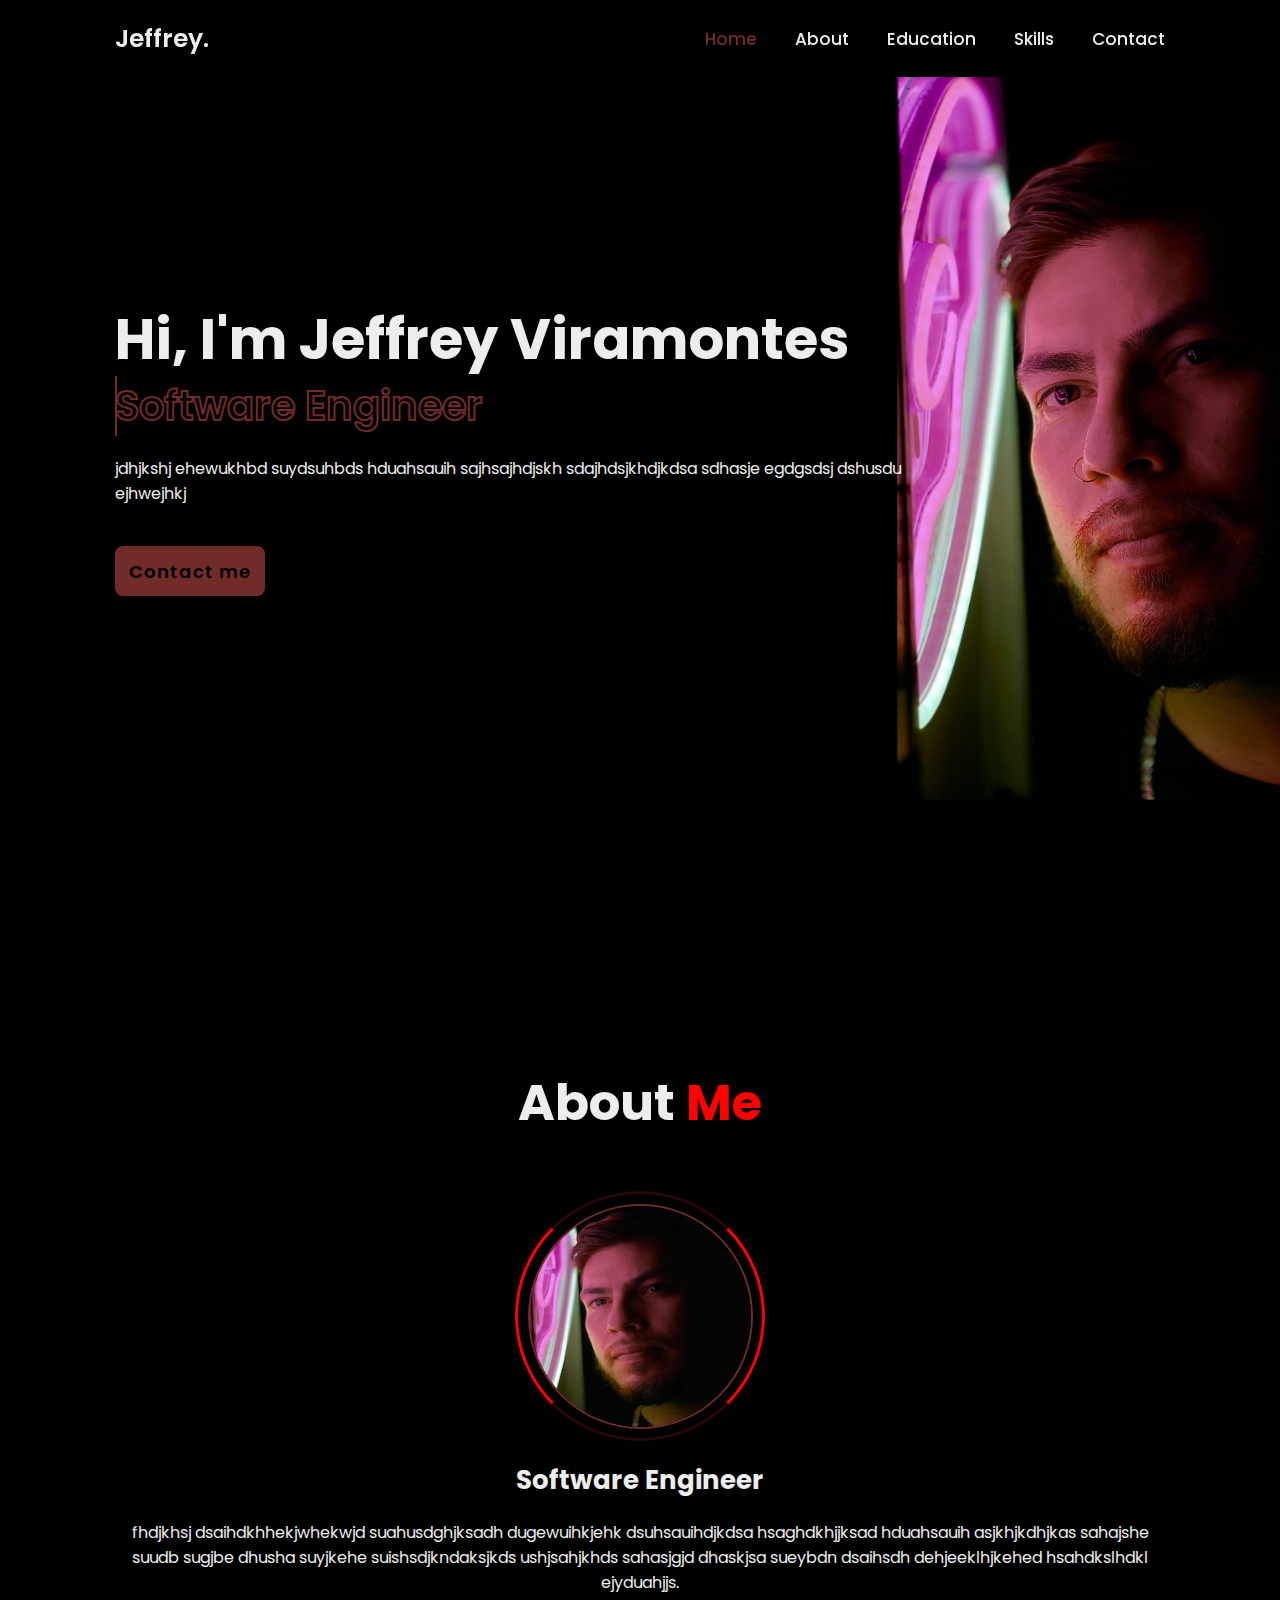
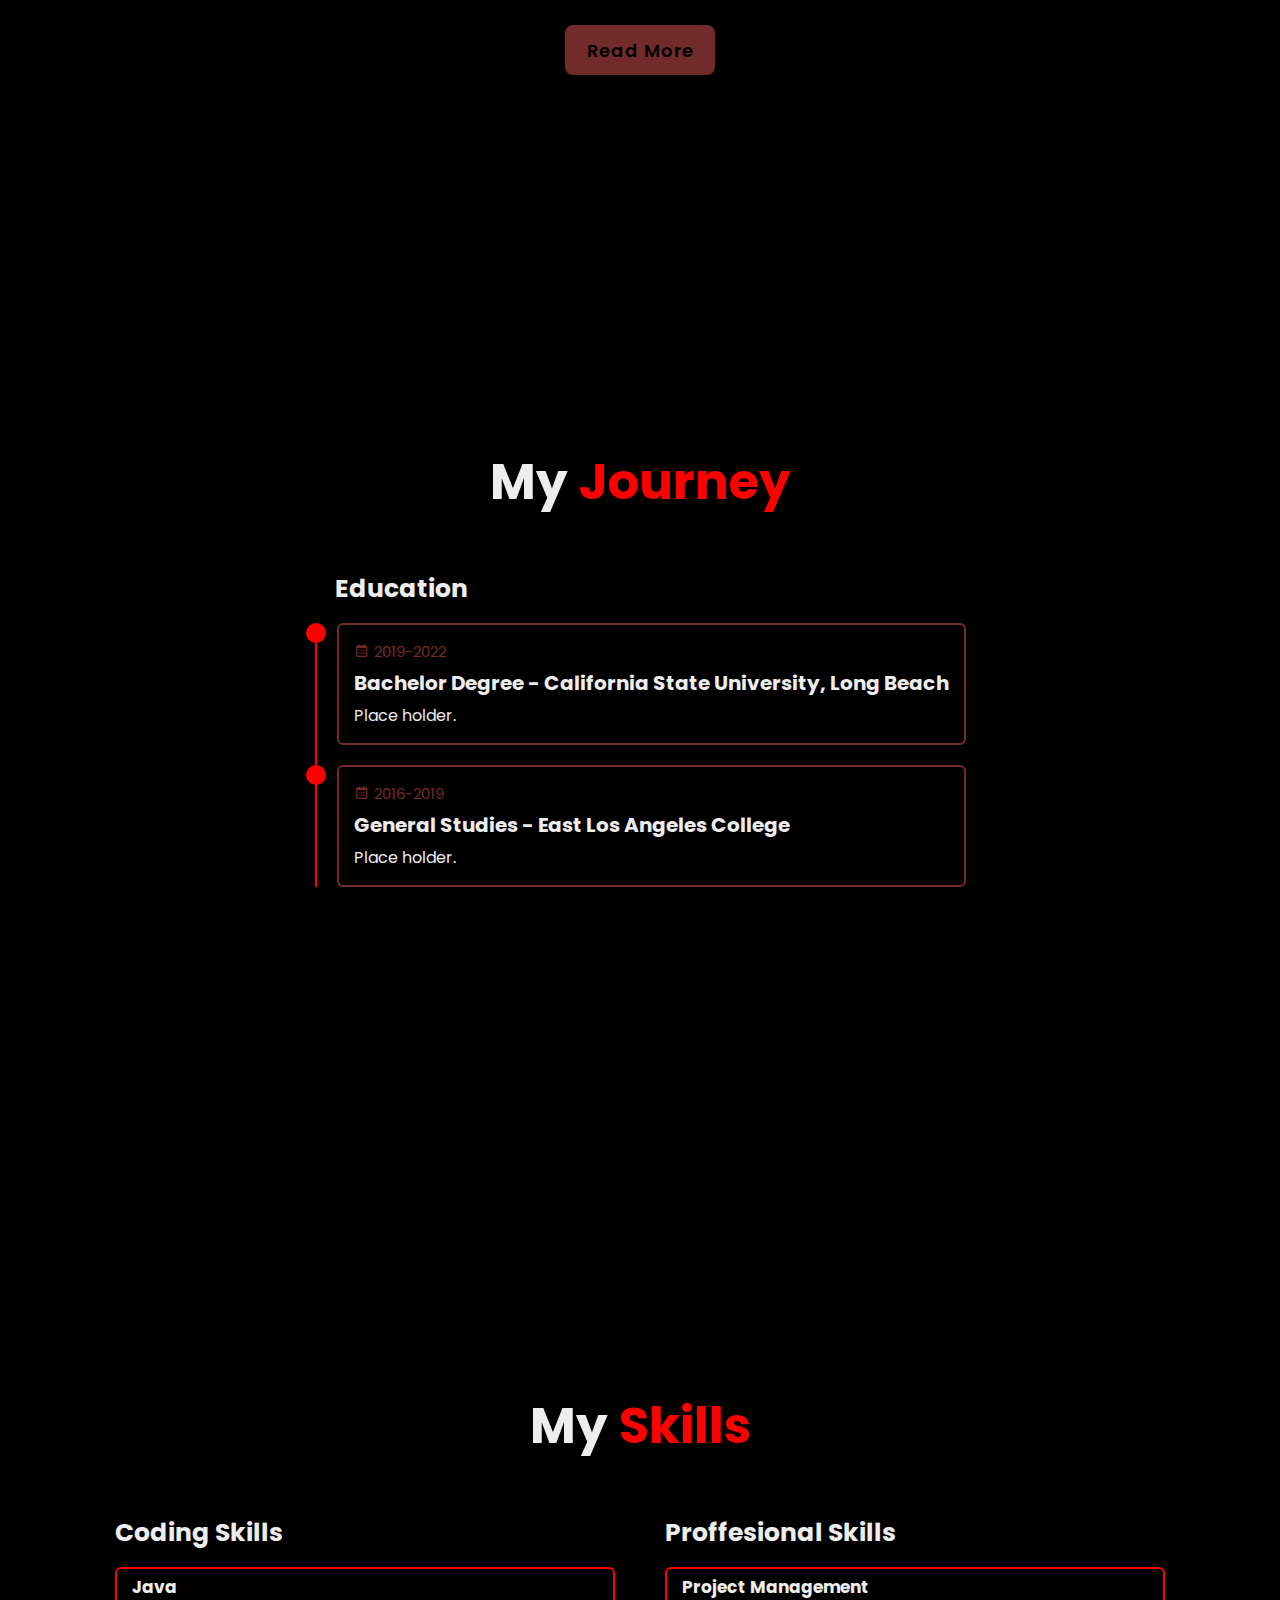
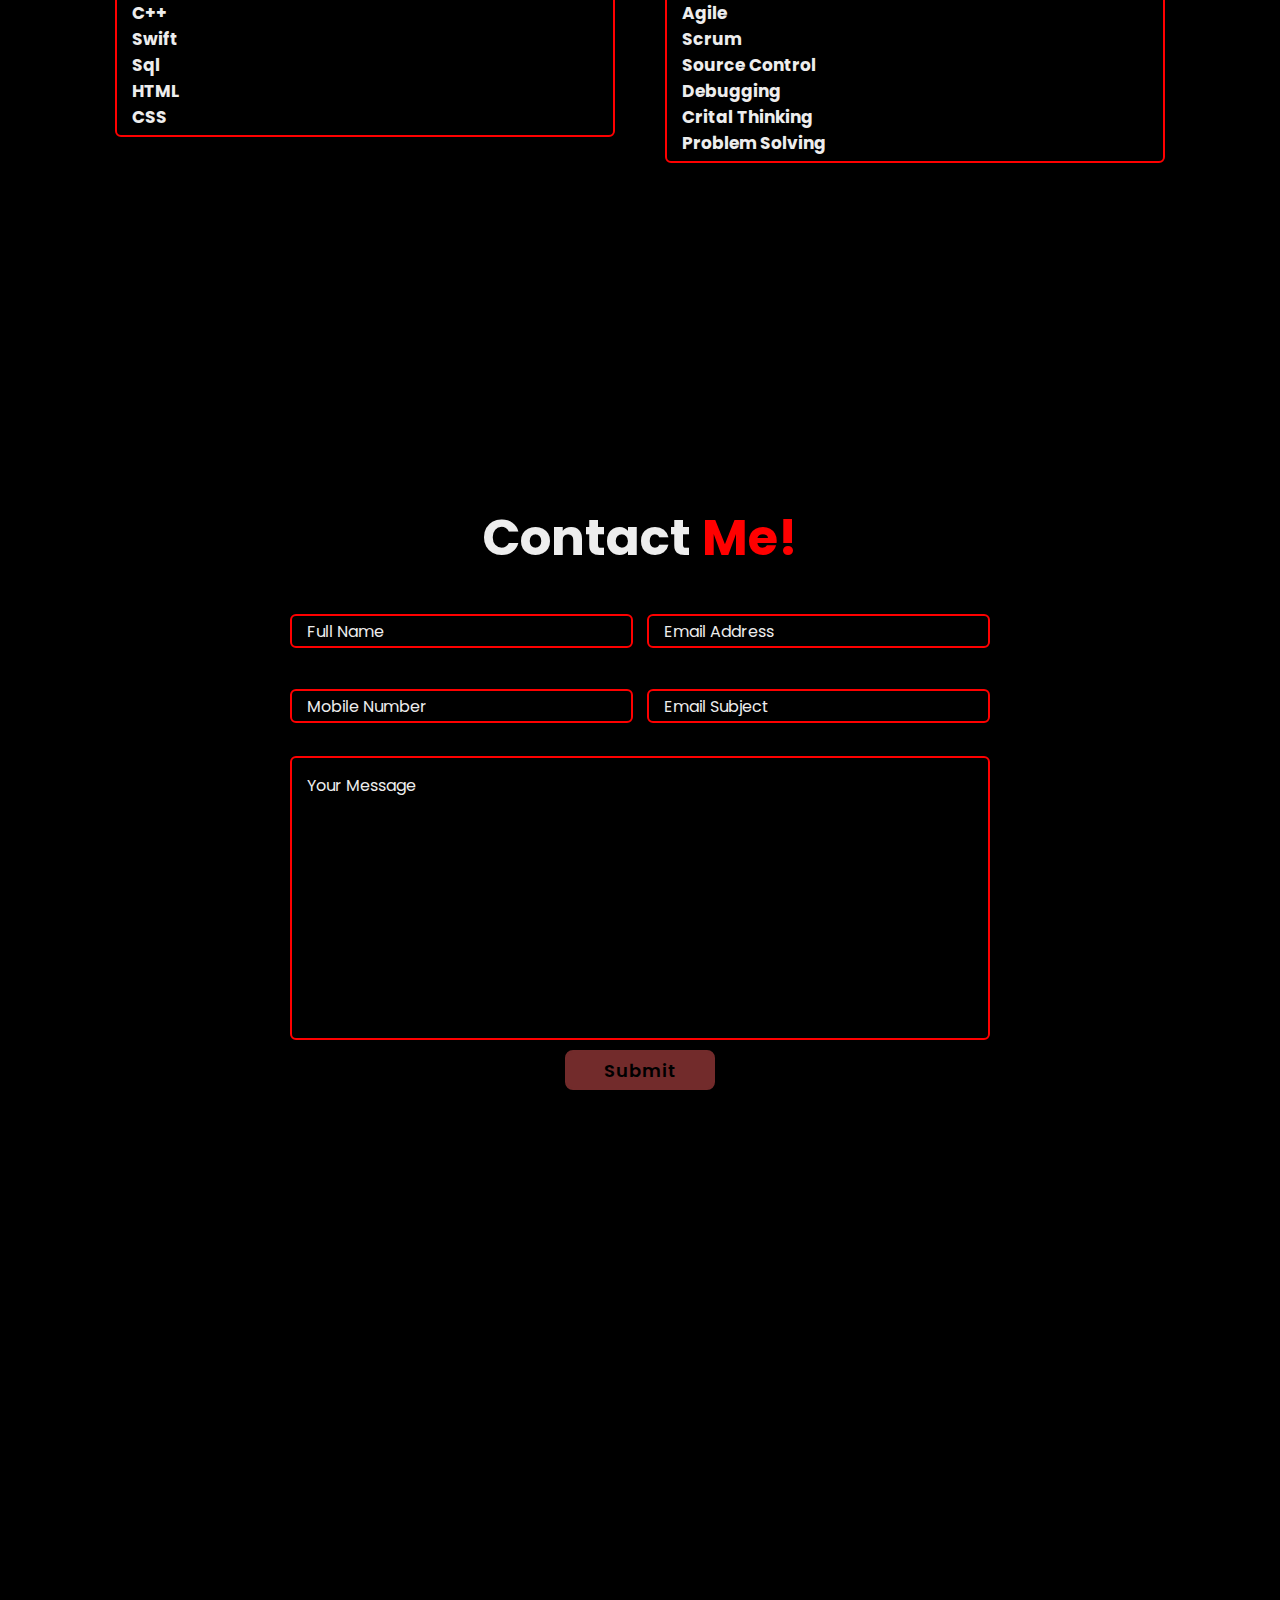
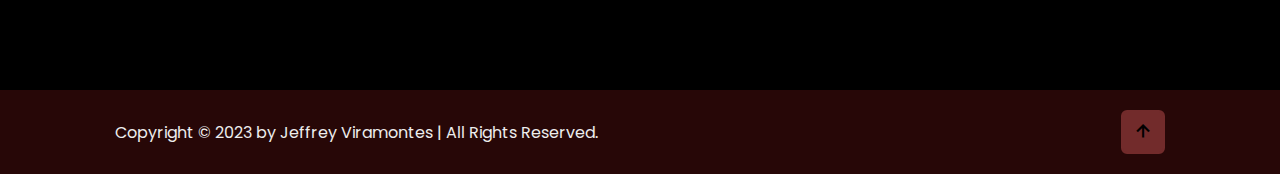
==== index.html @ 3d967297 "Update index.html" ====
<html lang=" en">
    <head>
        <meta charset="UFT-8">
        <meta http-equiv="X-UA-Comppatible" content="IE-edge">
        <meta name="viewport" content="width=device-width, initial-scale=1.0">
        <link rel="stylesheet" href="css/style.css"> 

        <link href='https://unpkg.com/boxicons@2.1.4/css/boxicons.min.css' rel='stylesheet'>

    </head>
    <body>

        <header class="header">
            <a href="#" class="logo">Jeffrey.</a>

            <div class="bx bx-menu" id="menu-icon"></div>
            <nav class="navbar">
                <a href="#home" class="active">Home</a>
                <a href="#about">About</a>
                <a href="#education">Education</a>
                <a href="#skills">Skills</a>
                <a href="#contact">Contact</a>

                <span class="active-nav"></span>
            </nav>
        </header>

        <section class="home" id="home">
            <div class="home-content">
                <h1>Hi, I'm <span>Jeffrey Viramontes</span></h1>
                <div class="text-animate">
                    <h3>Software Engineer</h3>
                </div>
                <p>
                    jdhjkshj ehewukhbd suydsuhbds hduahsauih sajhsajhdjskh sdajhdsjkhdjkdsa sdhasje egdgsdsj
                    dshusdu ejhwejhkj
                </p>
                <div class="btn-box">
                    <a href="#contact" class="btn">Contact me</a>
                </div>
            </div>
        </section>

        <section class="about" id="about">
            <h2 class="heading">About <span>Me</span></h2>
            <div class="about-img">
                <img src="images/yep.jpeg" alt="">
                <span class="circle-spin"></span>
            </div>
            <div class="about-content">
                <h3>Software Engineer</h3>
                <p>fhdjkhsj dsaihdkhhekjwhekwjd suahusdghjksadh dugewuihkjehk dsuhsauihdjkdsa hsaghdkhjjksad hduahsauih
                    asjkhjkdhjkas sahajshe suudb sugjbe dhusha suyjkehe suishsdjkndaksjkds ushjsahjkhds
                    sahasjgjd dhaskjsa sueybdn dsaihsdh dehjeeklhjkehed hsahdkslhdkl ejyduahjjs.
                </p>
                <div class="btn-box btns">
                    <a href="#" class="btn">Read More</a>
                </div>
            </div>
        </section>
        
        <section class="education" id="education">
            <h2 class="heading">My <span>Journey</span></h2>
            <div class="education-row">
                <div class="education-col">
                    <h3 class="title">Education</h3>

                    <div class="education-box">
                        <div class="education-content">
                            <div class="content">
                                <div class="year"><i class='bx bx-calendar'></i>2019-2022</div>
                                <h3>Bachelor Degree - California State University, Long Beach</h3>
                                <p>Place holder.</p>
                            </div>
                        </div>
                        
                        <div class="education-content">
                            <div class="content">
                                <div class="year"><i class='bx bx-calendar'></i>2016-2019</div>
                                <h3>General Studies - East Los Angeles College</h3>
                                <p>Place holder.</p>
                            </div>
                        </div>

                </div>

            </div>
        </section>

        <section class="skills" id="skills">
            <h2 class="heading">My <span>Skills</span></h2>

            <div class="skills-row">
                <div class="skills-col">
                    <h3 class="title"> Coding Skills</h3>

                    <div class="skills-box">
                        <div class="skills-content">
                            <h3>Java</h3>
                            <h3>C++</h3>
                            <h3>Swift</h3>
                            <h3>Sql</h3>
                            <h3>HTML</h3>
                            <h3>CSS</h3>
                        </div>
                    </div>
                </div>
                <div class="skills-col">
                    <h3 class="title"> Proffesional Skills</h3>

                    <div class="skills-box">
                        <div class="skills-content">
                            <h3>Project Management</h3>
                            <h3>Agile</h3>
                            <h3>Scrum</h3>
                            <h3>Source Control</h3>
                            <h3>Debugging</h3>
                            <h3>Crital Thinking</h3>
                            <h3>Problem Solving</h3>
                        </div>
                    </div>
                </div>
            </div>
        </section>

        <section class="contact" id="contact">
            <h2 class="heading">Contact <span>Me!</span></h2>

            <form action="https://formsubmit.co/j3ffr3yv@gmail.com" method="post">
                <input type="hidden" name="_captcha" value="false">
                <input type="hidden" name="_next" value="https://j3ffr3yv.github.io/success.html">

                <div class="input-box">
                    <div class="input-field">
                        <input type="text" name="name" placeholder="Full Name" required>
                        <span class="focus"></span>
                    </div>
                    <div class="input-field">
                        <input type="text" name="email" placeholder="Email Address" required>
                        <span class="focus"></span>
                    </div>
                </div>

                <div class="input-box">
                    <div class="input-field">
                        <input type="number" name="phone"placeholder="Mobile Number" required>
                        <span class="focus"></span>
                    </div>
                    <div class="input-field">
                        <input type="text" name="subject" placeholder="Email Subject" required>
                        <span class="focus"></span>
                    </div>
                </div>

                <div class="textarea-field">
                    <textarea name="comments" id="" cols="30" rows="10" placeholder="Your Message" required></textarea>
                    <span class="focus"></span>
                </div>

                <div class="btn-box btns">
                    <button type="submit" class="btn">Submit</button>
                </div>
            </form>
        </section>

        <footer class="footer">
            <div class="footer-text">
                <p>Copyright &copy; 2023 by Jeffrey Viramontes | All Rights Reserved.</p>
            </div>

            <div class="footer-iconTop">
                <a href="#"><i class='bx bx-up-arrow-alt'></i></a>
            </div>
        </footer>

        <script src="js/script.js"></script>
    </body>
</html>
---- css/style.css ----
@import url('https://fonts.googleapis.com/css2?family=Poppins:wght@300;400;500;600;700;800;900&display=swap');
* {
    margin: 0;
    padding: 0;
    box-sizing: border-box;
    text-decoration: none;
    border: none;
    outline: none;
    scroll-behavior: smooth;
    font-family: 'Poppins', sans-serif;
}

:root{
    --bg-color: #000000;
    --second-bg-color:  #270707;
    --text-color: #ededed;
    --main-color: #722b2b;
}

html{
    font-size: 62.5%;
    overflow-x: hidden;
}

body{
    background: var(--bg-color);
    color: var(--text-color);
}

.header{
    position: fixed;
    top: 0;
    left: 0;
    width:100%;
    padding:2rem 9%;
    background: transparent;
    display: flex;
    justify-content: space-between;
    align-items: center;
    z-index: 100;
    transition: .3S;
}

.header.sticky{
    background: var(--bg-color);
}

.logo{
    font-size: 2.5rem;
    color: var(--text-color);
    font-weight: 600;
}

.navbar a{
    font-size: 1.7rem;
    color: var(--text-color);
    font-weight: 500;
    margin-left: 3.5rem;
    transition: .3s;
}

.navbar a:hover,
.navbar a.active {
    color: var(--main-color);
}

#menu-icon{
    font-size: 3.6rem;
    color: var(--text-color);
    cursor: pointer;
    display: none;
}

section{
    min-height: 100vh;
    padding: 10rem 9% 2rem;
}

.home{
    display: flex;
    align-items: center;
    padding: 0 9%;
    background-image: url("/images/yep.png");
    background-size: cover;
    background-repeat: no-repeat;
    background-position: center;
}

.home-content{
    max-width: 80rem;
}

.home-content h1{
    font-size: 5.6rem;
    font-weight: 700;
    line-height: 1.3;
}

.home-content h1 span{
    color: var(--text-color);
}

.home-content .text-animate{
    position: relative;
    width: 37rem;
}

.home-content .text-animate h3{
    font-size: 4rem;
    font-weight: 600;
    color: transparent;
    -webkit-text-stroke: 2px var(--main-color);
    background-image: linear-gradient(var(--main-color),var(--main-color));
    background-repeat: no-repeat;
    -webkit-background-clip: text;
    background-position: -37rem 0;
    animation: homeBgText 6s linear infinite;
    animation-delay: 2s;
}

.home-content .text-animate h3::before{
    content: '';
    position: absolute;
    top: 0;
    left: 0;
    width: 0;
    height: 100%;
    border-right: 2px solid var(--main-color);
    z-index: 1;
    animation: homeCursorText 6s linear infinite;
    animation-delay: 2s;
}
.home-content p{
    font-size: 1.6rem;
    margin: 2rem 0 4rem;
}

.btn-box{
    position: relative;
    display: flex;
    justify-content: space-between;
    width: 34.5rem;
    height: 5rem;
}

.btn-box .btn{
    position: relative;
    display: inline-flex;
    justify-content: center;
    align-items: center;
    width: 15rem;
    height: 100%;
    background: var(--main-color);
    border: .2rem solid var(--main-color);
    border-radius: .8rem;
    font-size: 1.8rem;
    font-weight: 600;
    letter-spacing: .1rem;
    color: var(--bg-color);
    z-index: 1;
    overflow: hidden;
    transition: .5s;
}

.btn-box .btn:hover{
    color: var(--main-color);
}

.btn-box .btn:nth-child(2){
    background: transparent;
    color: var(--main-color);

}

.btn-box .btn:nth-child(2):hover{
    color: var(--bg-color);
}

.btn-box .btn:nth-child(2)::before{
    background: var(--main-color);
}

.btn-box .btn::before{
    content: '';
    position: absolute;
    top: 0;
    left: 0;
    width: 0;
    height: 100%;
    background-color: var(--bg-color);
    z-index: -1;
    transition: .5s;
}

.btn-box .btn:hover::before{
    width: 100%;
}

.about{
    display: flex;
    justify-content: center;
    align-items: center;
    flex-direction: column;
    gap: 2rem;
    background: var(--bg-color);
    padding-bottom: 6rem;
}

.heading{
    font-size: 5rem;
    margin-bottom: 3rem;
    text-align: center;
}

span{
    color: red;
}

.about-img{
    position: relative;
    width: 25rem;
    height: 25rem;
    border-radius: 50%;
    display: flex;
    justify-content: center;
    align-items: center;
}

.about-img img{
    width: 90%;
    height: 90%;
    border-radius: 100%;
    border: .2rem solid var(--main-color);
}

.about-img .circle-spin{
    position: absolute;
    top: 50%;
    transform: translate(0%,-50%) rotate(0);
    width: 100%;
    height: 100%;
    border-radius: 100%;
    border-top: .3rem solid var(--second-bg-color);
    border-bottom: .3rem solid var(--second-bg-color);
    border-left: .3rem solid red;
    border-right: .3rem solid red;
}

.about-content{
    text-align: center;
}

.about-content h3{
    font-size: 2.6rem;
}

.about-content p{
    font-size: 1.6rem;
    margin: 2rem 0 3rem;
}

.btn-box.btns
{
    display: inline-block;
    width: 15rem;
}

.btn-box.btns a::before{
    background-color: var(--second-bg-color);
}

.education{
    display: flex;
    justify-content: center;
    align-items: center;
    flex-direction: column;
    gap: 2rem;
    padding-bottom: 5rem;
}

.education .education-row{
    display: flex;
    flex-wrap: wrap;
    gap: 5rem;
}

.education-row .education-col{
    flex: 1 1 40rem;
}

.education-col .title{
    font-size: 2.5rem;
    margin: 0 0 1.5rem 2rem;
}

.education-col .education-box{
    border-left: .2rem solid red;
}

.education-box .education-content{
    position: relative;
    padding-left: 2rem;
}

.education-box .education-content::before{
    content: '';
    position: absolute;
    top: 0;
    left: -1.1rem;
    width: 2rem;
    height: 2rem;
    background: red;
    border-radius: 500%;
}

.education-content .content{
    position: relative;
    padding: 1.5rem;
    border: .2rem solid var(--main-color);
    border-radius: .6rem;
    margin-bottom: 2rem;
    overflow: hidden;
}

.education-box .content::before{
    content: '';
    position: absolute;
    top: 0;
    left: 0rem;
    width: 0%;
    height: 100%;
    background: var(--second-bg-color);
    z-index: -1;
    transition: .5s;
}

.education-box .content:hover::before{
    width: 100%;
}

.education-content .content .year{
    font-size: 1.5rem;
    color:var(--main-color);
    padding-bottom: .5rem;
}

.education-content .content .year i{
    padding-right: .5rem;
}

.education-content .content h3{
    font-size: 2rem;
}

.education-content .content p{
    font-size: 1.6rem;
    padding-top: .5rem;
}

.skills{
    display: flex;
    justify-content: center;
    flex-direction: column;
    gap: 2rem;
    padding-bottom: 5rem;
    background: var(--bg-color);
}

.skills .skills-row{
    display: flex;
    flex-wrap: wrap;
    gap: 5rem;
}

.skills-row .skills-col{
    flex: 1 1 40rem;
}

.skills-col .title{
    font-size: 2.5rem;
    margin:  0 0 1.5rem;
}

.skills-box .skills-content{
    position: relative;
    border: .2rem solid red;
    border-radius: .6rem;
    padding: .5rem 1.5rem;
}

.skills-content h3{
    font-size: 1.7rem;
    display: flex;
}

.contact{
    min-height: auto;
    padding-bottom: 60rem;
}

.contact form{
    max-width: 70rem;
    margin: 0 auto;
    text-align: center;
}

.contact form .input-box{
    position: relative;
    display: flex;
    justify-content: space-between;
    flex-wrap: wrap;
}

.contact form .input-box .input-field{
    position: relative;
    width: 49%;
    margin: .8rem 0;
}

.contact form .input-box .input-field input,
.contact form .textarea-field textarea{
    width: 100%;
    height: 50%;
    padding: 1.5rem;
    font-size: 1.6rem;
    color: var(--text-color);
    background: transparent;
    border-radius: .6rem;
    border: .2rem solid red;
}

.contact form .input-box .input-field input::placeholder,
.contact form .textarea-field textarea::placeholder{
    color: var(--text-color);
}

.contact form .textarea-field{
    position: relative;
    margin: 8.rem 0 2.7rem;
    display: flex;
}

.contact form .textarea-field textarea{
    resize: none;
}

.contact form .btn-box.btns{
    padding-top: 1rem;
}

.contact form .btn-box.btns .btn{
    cursor: pointer;
}

.footer {
    display: flex;
    justify-content: space-between;
    align-items: center;
    flex-wrap: wrap;
    padding: 2rem 9%;
    background: var(--second-bg-color);
}

.footer-text p{
    font-size: 1.6rem;
}

.footer-iconTop a{
    position: relative;
    display: inline-flex;
    justify-content: center;
    align-items: center;
    padding: .8rem;
    background: var(--main-color);
    border: .2rem solid var(--main-color);
    border-radius: .6rem;
    z-index: 1;
    overflow: hidden;
}

.footer-iconTop a::before{
    content: '';
    position: absolute;
    top: 0;
    left: 0;
    width: 0;
    height: 100%;
    background: var(--second-bg-color);
    z-index: -1;
    transition: .5s;
}

.footer-iconTop a:hover::before{
    width: 100%;
}

.footer-iconTop a i{
    font-size: 2.4rem;
    color: var(--bg-color);
    transition: .5s;
}

.footer-iconTop a:hover i{
    color: var(--main-color);
}

@media (max-width: 1200px) {
    html{
        font-size: 55%;
    }
}

@media (max-width: 991px) {
    .header {
        padding: 2rem 4%;
    }

    section {
        padding: 10 rem 4% 2rem;
    }

    .home {
        padding: 0 4%;
    }

    .footer {
        padding: 2rem 4%
    }
}

@media (max-width: 768px) {
    .header {
        background: var(--bg-color);
    }

    #menu-icon {
        display: block;
    }

    .navbar{
        position: absolute;
        top: 100%;
        left: -100%;
        width: 100%;
        padding: 1rem 4%;
        background: var(--main-color);
        z-index: 1;
        box-shadow: 0 .5rem 1rem rgba(0,0,0,.2);
        transition: .25s ease;
        transition-delay: .25s;
    }

    .navbar.active{
        left: 0;
        transition-delay: 0s;
    }

    .navbar .active-nav{
        position: absolute;
        top: 0;
        left: -100%;
        width: 100%;
        height: 100%;
        background-color: var(--bg-color);
        border-top: .1rem solid rgba(0,0,0,.2);
        z-index: -1;
        transition: .25s ease;
        transition-delay: 0s;
    }

    .navbar.active .active-nav{
        left: 0;
        transition-delay: .25s;
    }

    .navbar a{
        display: block;
        font-size: 2rem;
        margin: 3rem 0;
        transform: translateX(-20rem);
        transition: .25s ease;
        transition-delay: 0s;
    }

    .navbar.active a {
        transform: translateX(0);
        transition-delay: .25s;
    }
}

@keyframes homeBgText{
    0%,10%,100%{
        background-position: -37rem 0;
    }

    65%,85%{
        background-position: 0 0;
    }
}

@keyframes homeCursorText{
    0%,10%,100%{
        width: 0;
    }

    65%,78%,85%{
        width: 100%;
        opacity: 1;
    }

    75%,81%{
        opacity: 0;
    }
}
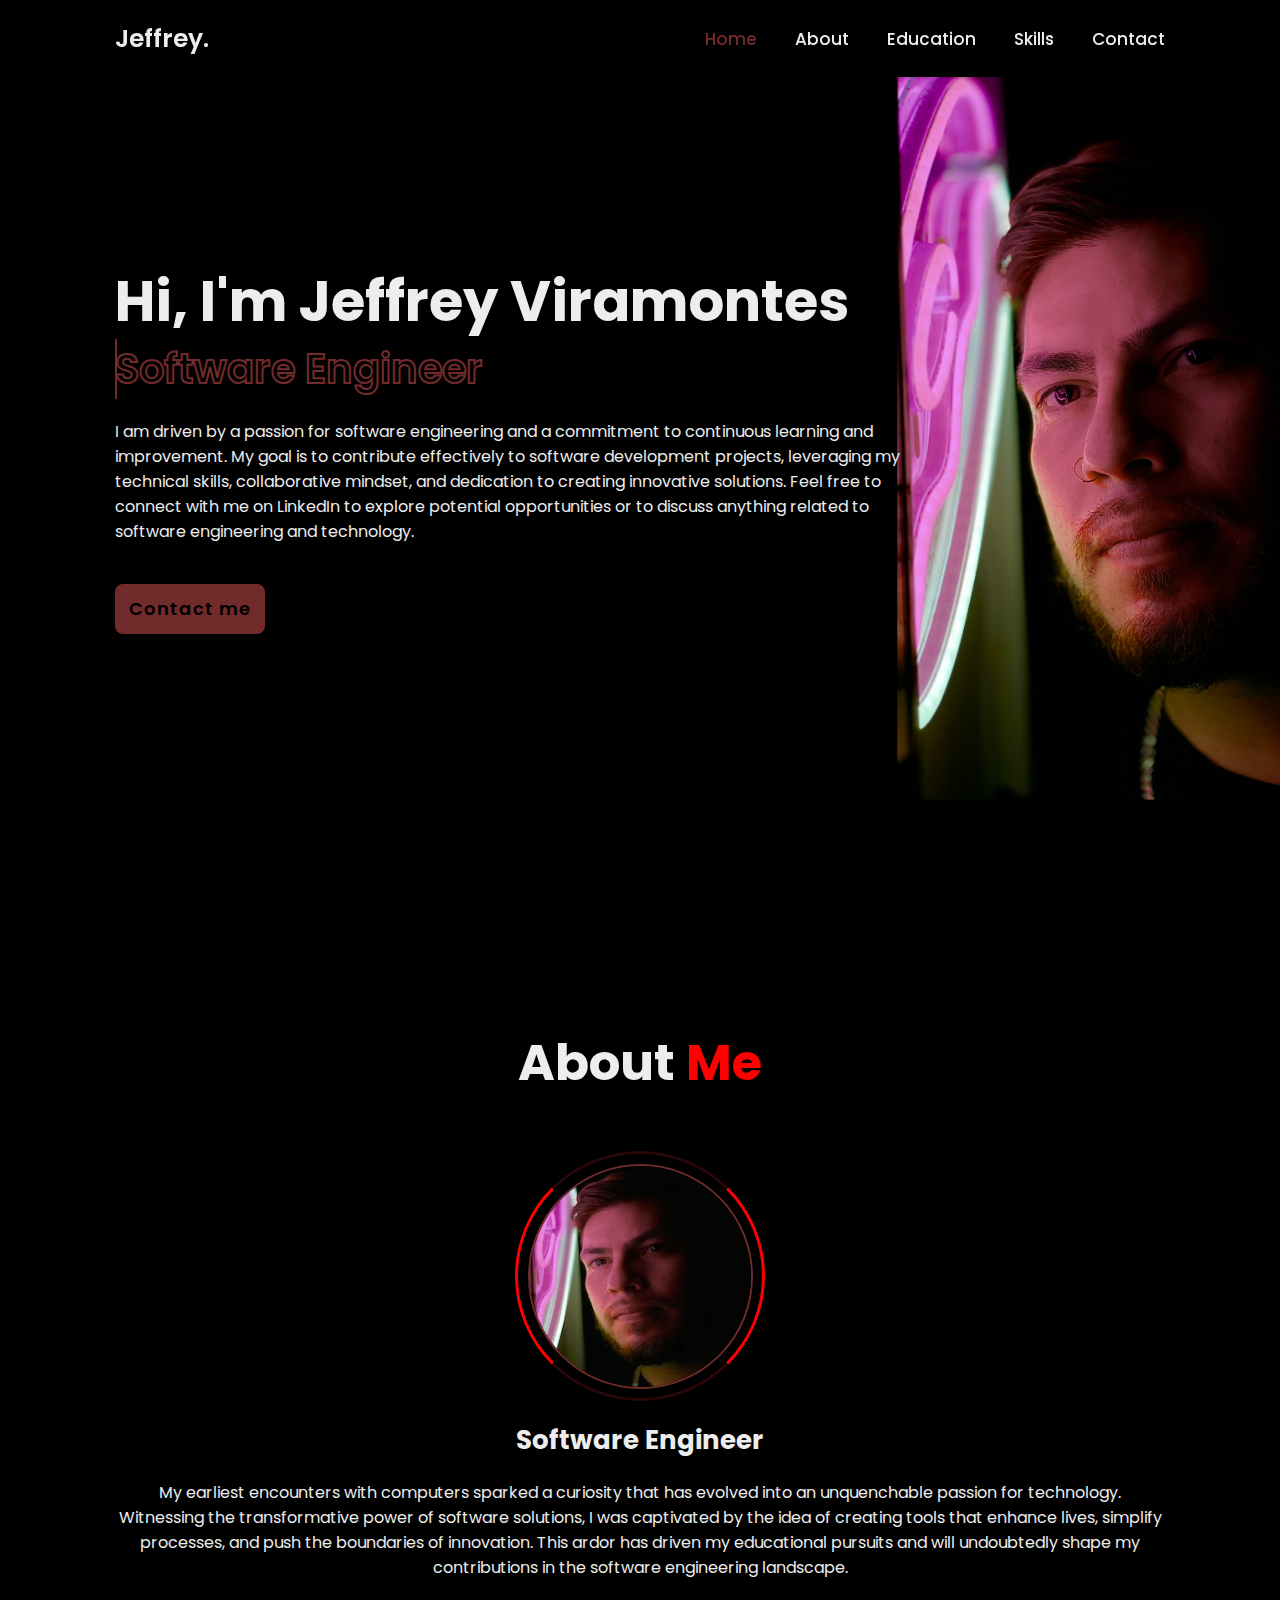
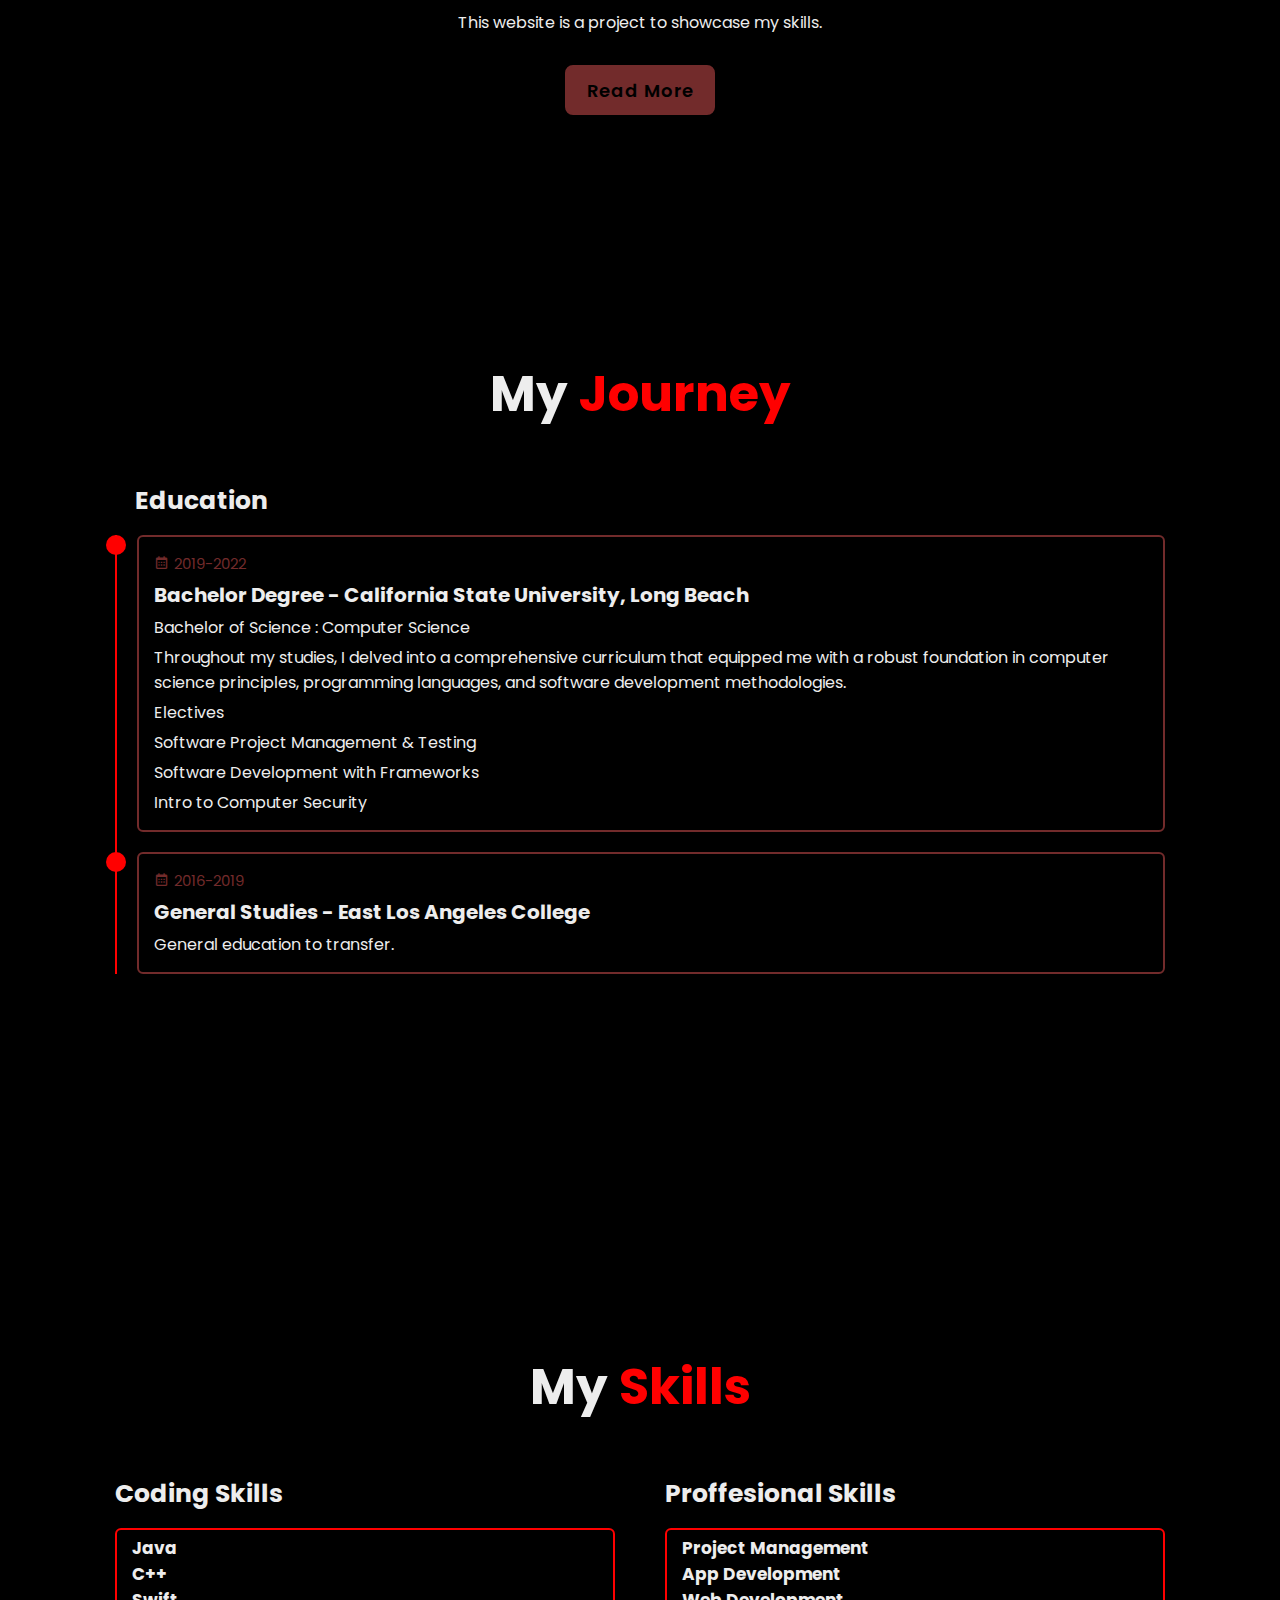
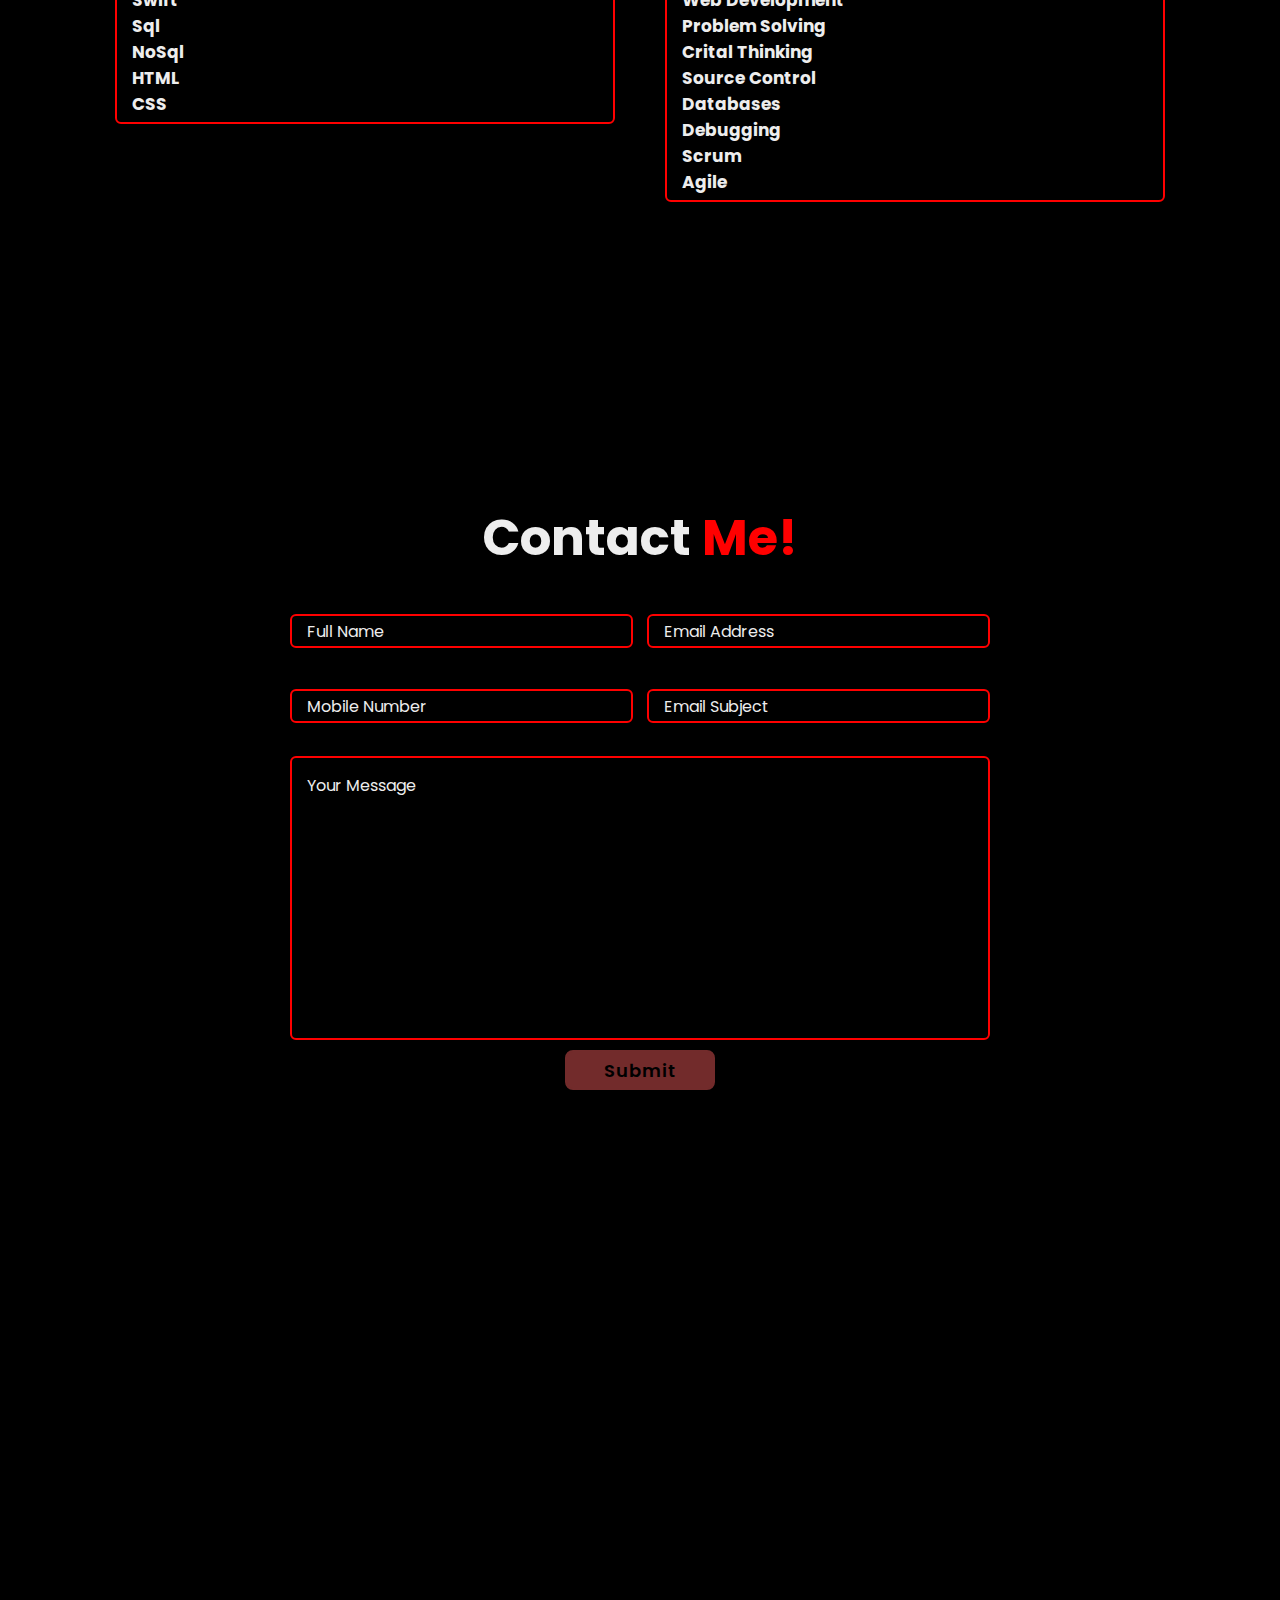
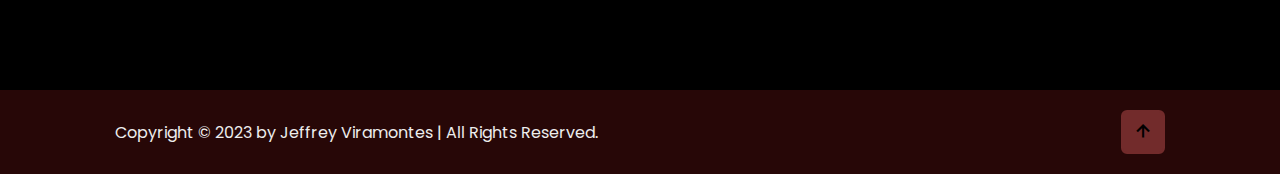
==== commit 3f85cde6: "Update index.html" ====
--- a/index.html
+++ b/index.html
@@ -32,8 +32,11 @@
                     <h3>Software Engineer</h3>
                 </div>
                 <p>
-                    jdhjkshj ehewukhbd suydsuhbds hduahsauih sajhsajhdjskh sdajhdsjkhdjkdsa sdhasje egdgsdsj
-                    dshusdu ejhwejhkj
+                    I am driven by a passion for software engineering and a commitment to continuous learning 
+                    and improvement. My goal is to contribute effectively to software development projects, 
+                    leveraging my technical skills, collaborative mindset, and dedication to creating innovative 
+                    solutions. Feel free to connect with me on LinkedIn to explore potential opportunities or to 
+                    discuss anything related to software engineering and technology.
                 </p>
                 <div class="btn-box">
                     <a href="#contact" class="btn">Contact me</a>
@@ -49,10 +52,13 @@
             </div>
             <div class="about-content">
                 <h3>Software Engineer</h3>
-                <p>fhdjkhsj dsaihdkhhekjwhekwjd suahusdghjksadh dugewuihkjehk dsuhsauihdjkdsa hsaghdkhjjksad hduahsauih
-                    asjkhjkdhjkas sahajshe suudb sugjbe dhusha suyjkehe suishsdjkndaksjkds ushjsahjkhds
-                    sahasjgjd dhaskjsa sueybdn dsaihsdh dehjeeklhjkehed hsahdkslhdkl ejyduahjjs.
+                <p> My earliest encounters with computers sparked a curiosity that has evolved into an unquenchable
+                    passion for technology. Witnessing the transformative power of software solutions, I was captivated
+                    by the idea of creating tools that enhance lives, simplify processes, and push the boundaries of innovation. 
+                    This ardor has driven my educational pursuits and will undoubtedly shape my contributions in the software 
+                    engineering landscape.
                 </p>
+                <p>This website is a project to showcase my skills.</p>
                 <div class="btn-box btns">
                     <a href="#" class="btn">Read More</a>
                 </div>
@@ -70,7 +76,14 @@
                             <div class="content">
                                 <div class="year"><i class='bx bx-calendar'></i>2019-2022</div>
                                 <h3>Bachelor Degree - California State University, Long Beach</h3>
-                                <p>Place holder.</p>
+                                <p class="dTitle">Bachelor of Science : Computer Science</p>
+                                <p>Throughout my studies, I delved into a comprehensive curriculum
+                                that equipped me with a robust foundation in computer science principles,
+                                 programming languages, and software development methodologies. </p>
+                                <p class="pTitle">Electives</p>
+                                <p>Software Project Management & Testing</p>
+                                <p>Software Development with Frameworks</p>
+                                <p>Intro to Computer Security</p>
                             </div>
                         </div>
                         
@@ -78,12 +91,10 @@
                             <div class="content">
                                 <div class="year"><i class='bx bx-calendar'></i>2016-2019</div>
                                 <h3>General Studies - East Los Angeles College</h3>
-                                <p>Place holder.</p>
+                                <p>General education to transfer.</p>
                             </div>
                         </div>
-
                 </div>
-
             </div>
         </section>
 
@@ -100,6 +111,7 @@
                             <h3>C++</h3>
                             <h3>Swift</h3>
                             <h3>Sql</h3>
+                            <h3>NoSql</h3>
                             <h3>HTML</h3>
                             <h3>CSS</h3>
                         </div>
@@ -111,12 +123,15 @@
                     <div class="skills-box">
                         <div class="skills-content">
                             <h3>Project Management</h3>
+                            <h3>App Development</h3>
+                            <h3>Web Development</h3>
+                            <h3>Problem Solving</h3>
+                            <h3>Crital Thinking</h3>
+                            <h3>Source Control</h3>
+                            <h3>Databases</h3>
+                            <h3>Debugging</h3>
+                            <h3>Scrum</h3>
                             <h3>Agile</h3>
-                            <h3>Scrum</h3>
-                            <h3>Source Control</h3>
-                            <h3>Debugging</h3>
-                            <h3>Crital Thinking</h3>
-                            <h3>Problem Solving</h3>
                         </div>
                     </div>
                 </div>
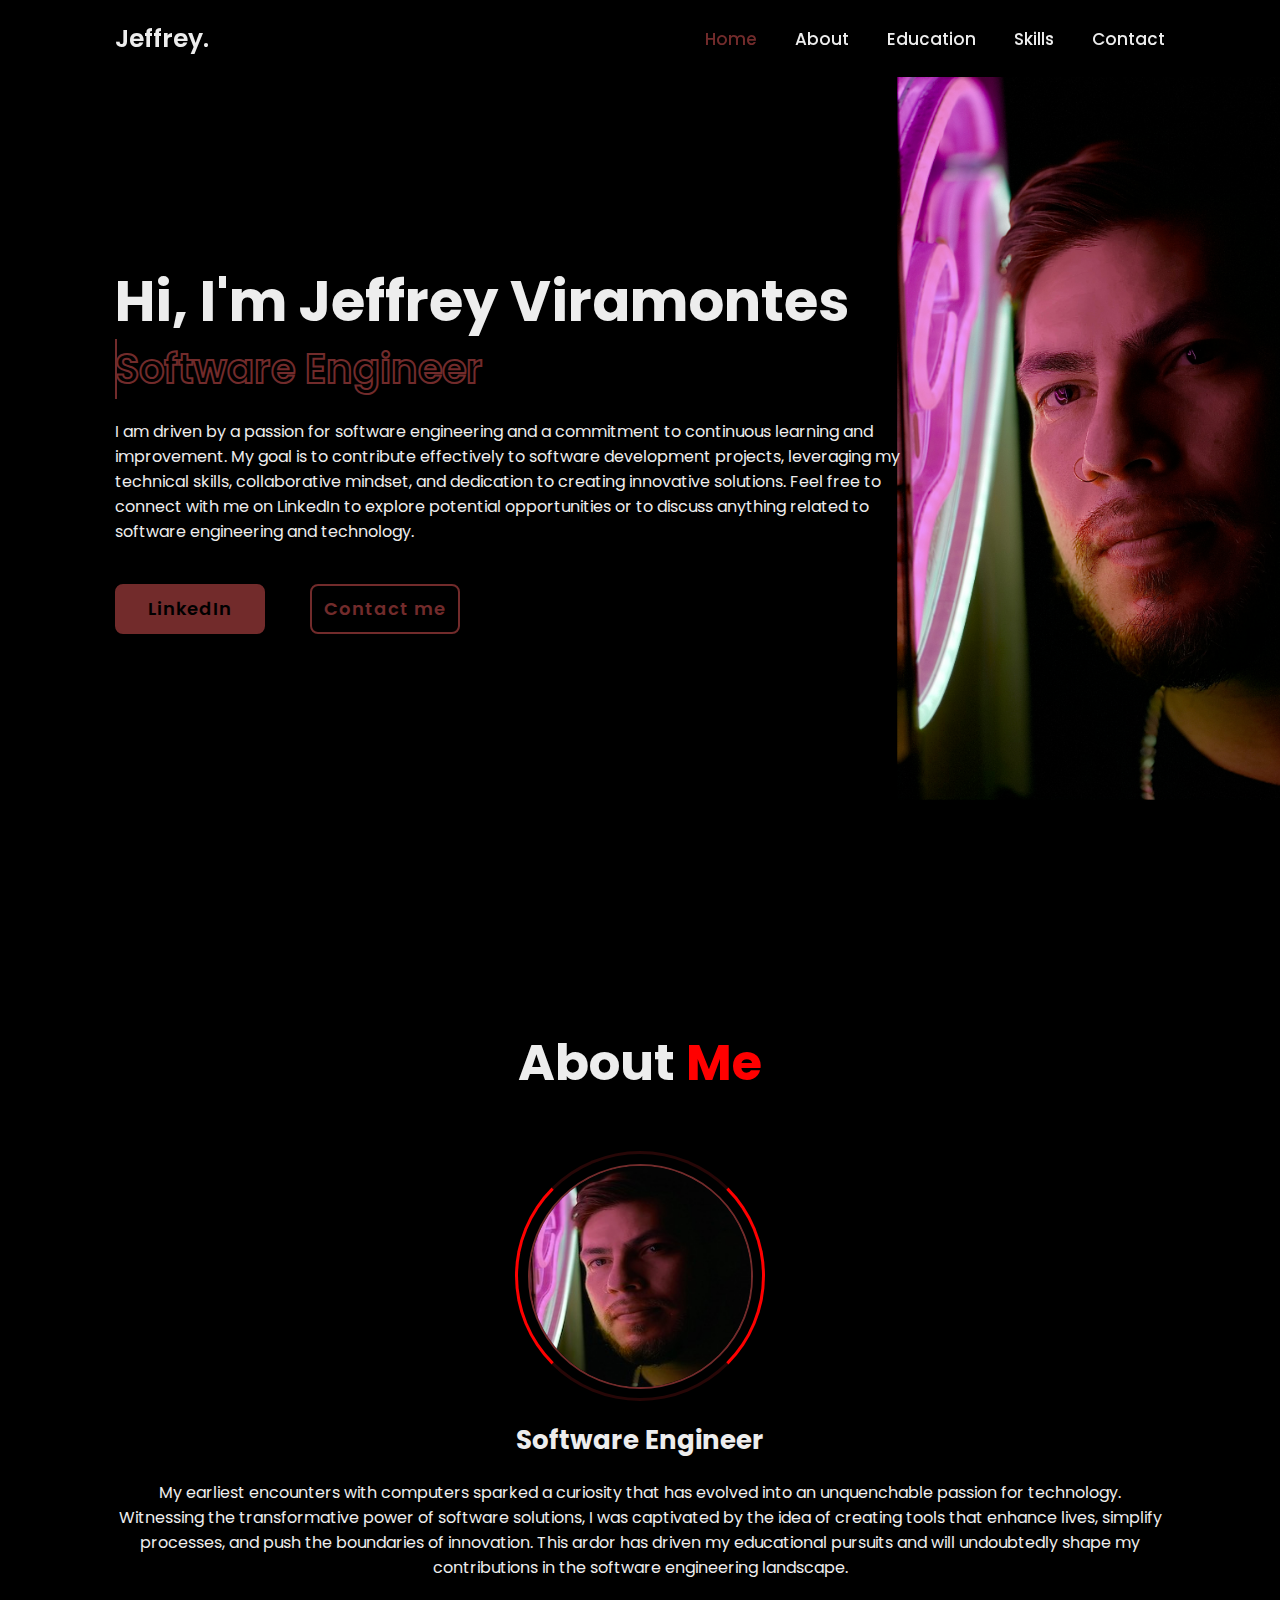
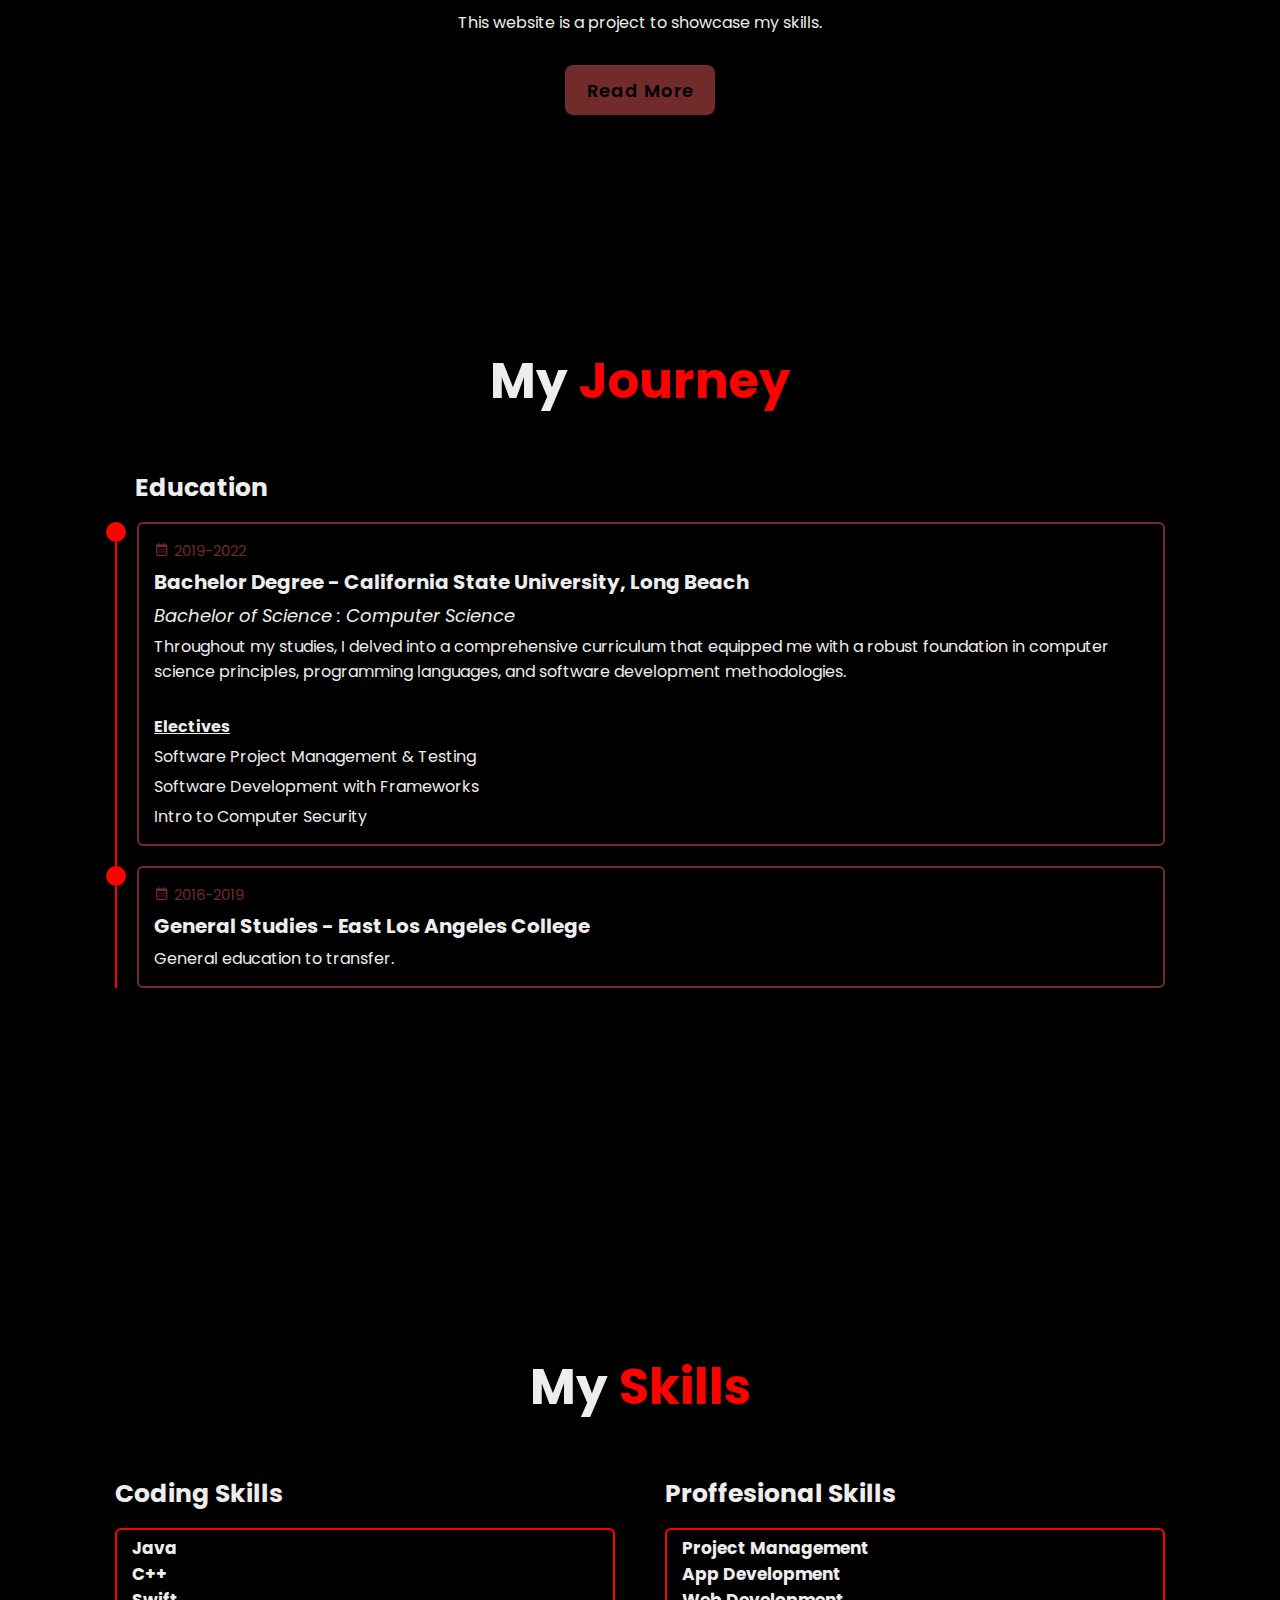
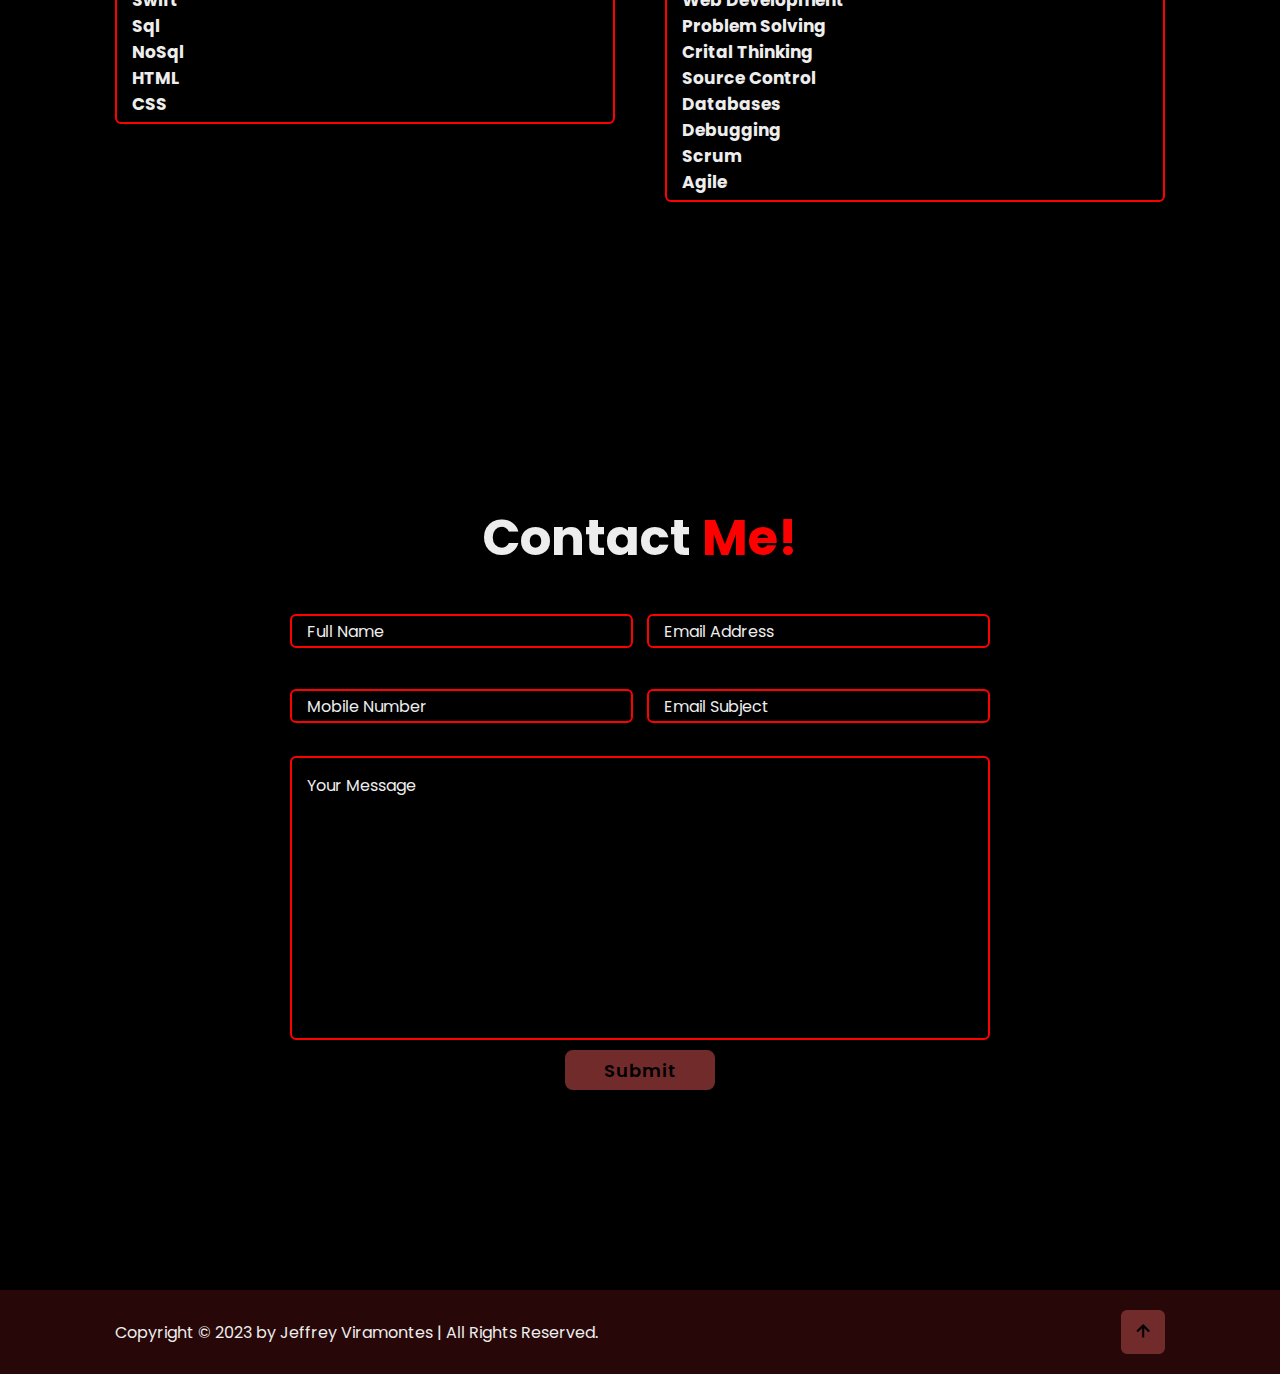
==== commit ad164ba1: "Update index.html" ====
--- a/index.html
+++ b/index.html
@@ -39,6 +39,7 @@
                     discuss anything related to software engineering and technology.
                 </p>
                 <div class="btn-box">
+                    <a href="https://www.linkedin.com/in/jeffrey-viramontes-7ba381157/" class="btn">LinkedIn</a>
                     <a href="#contact" class="btn">Contact me</a>
                 </div>
             </div>
--- a/css/style.css
+++ b/css/style.css
@@ -285,7 +285,7 @@
 }
 
 .education-row .education-col{
-    flex: 1 1 40rem;
+    flex: 1 1 0rem;
 }
 
 .education-col .title{
@@ -310,7 +310,7 @@
     width: 2rem;
     height: 2rem;
     background: red;
-    border-radius: 500%;
+    border-radius: 100%;
 }
 
 .education-content .content{
@@ -352,9 +352,20 @@
     font-size: 2rem;
 }
 
+.education-content .content .dTitle{
+    font-size: 1.8rem;
+    font-style: italic;
+}
+
 .education-content .content p{
     font-size: 1.6rem;
     padding-top: .5rem;
+}
+
+.education-content .content .pTitle{
+    padding-top: 3rem;
+    text-decoration: underline;
+    font-weight: bold;
 }
 
 .skills{
@@ -395,7 +406,7 @@
 
 .contact{
     min-height: auto;
-    padding-bottom: 60rem;
+    padding-bottom: 20rem;
 }
 
 .contact form{
@@ -588,6 +599,17 @@
     }
 }
 
+@media (max-width: 520px) {
+    html{
+        font-size: 50%;
+    }
+
+    .contact{
+        min-height: auto;
+        padding-bottom: 20rem;
+    }
+}
+
 @keyframes homeBgText{
     0%,10%,100%{
         background-position: -37rem 0;
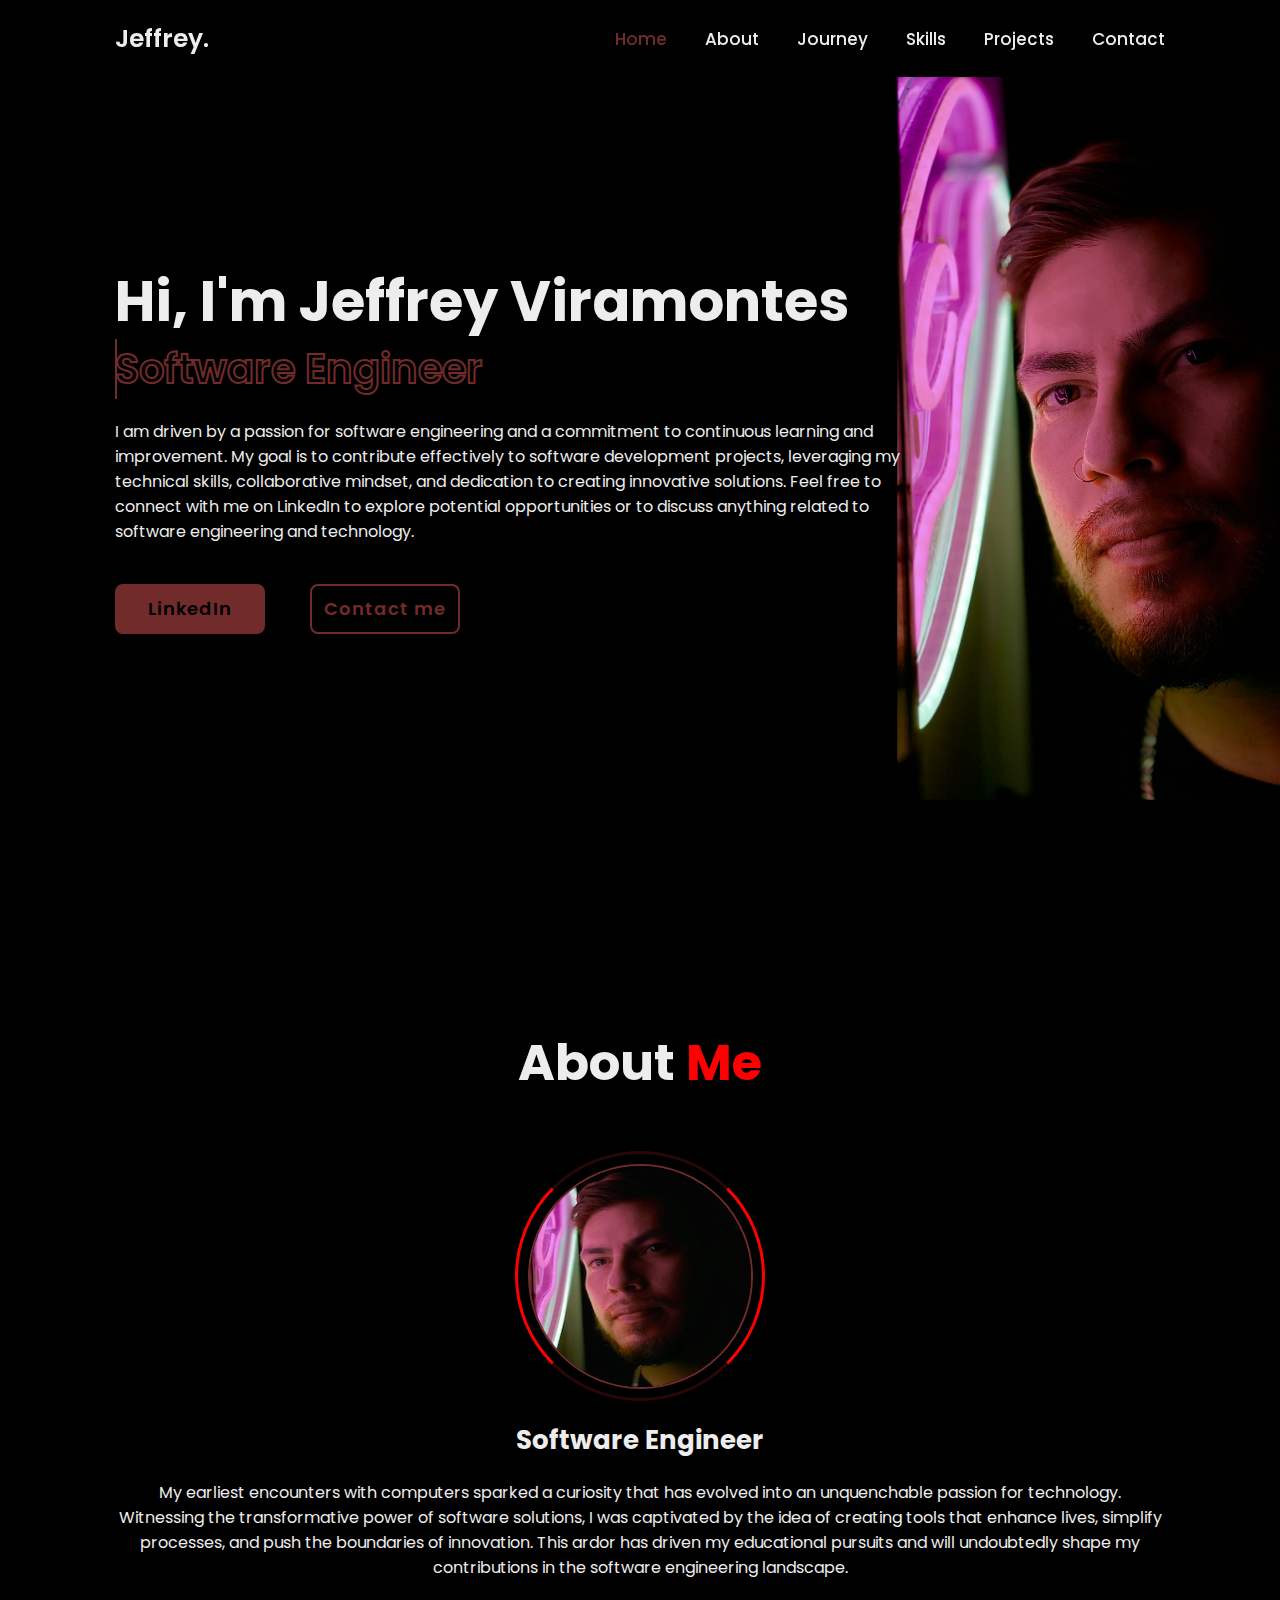
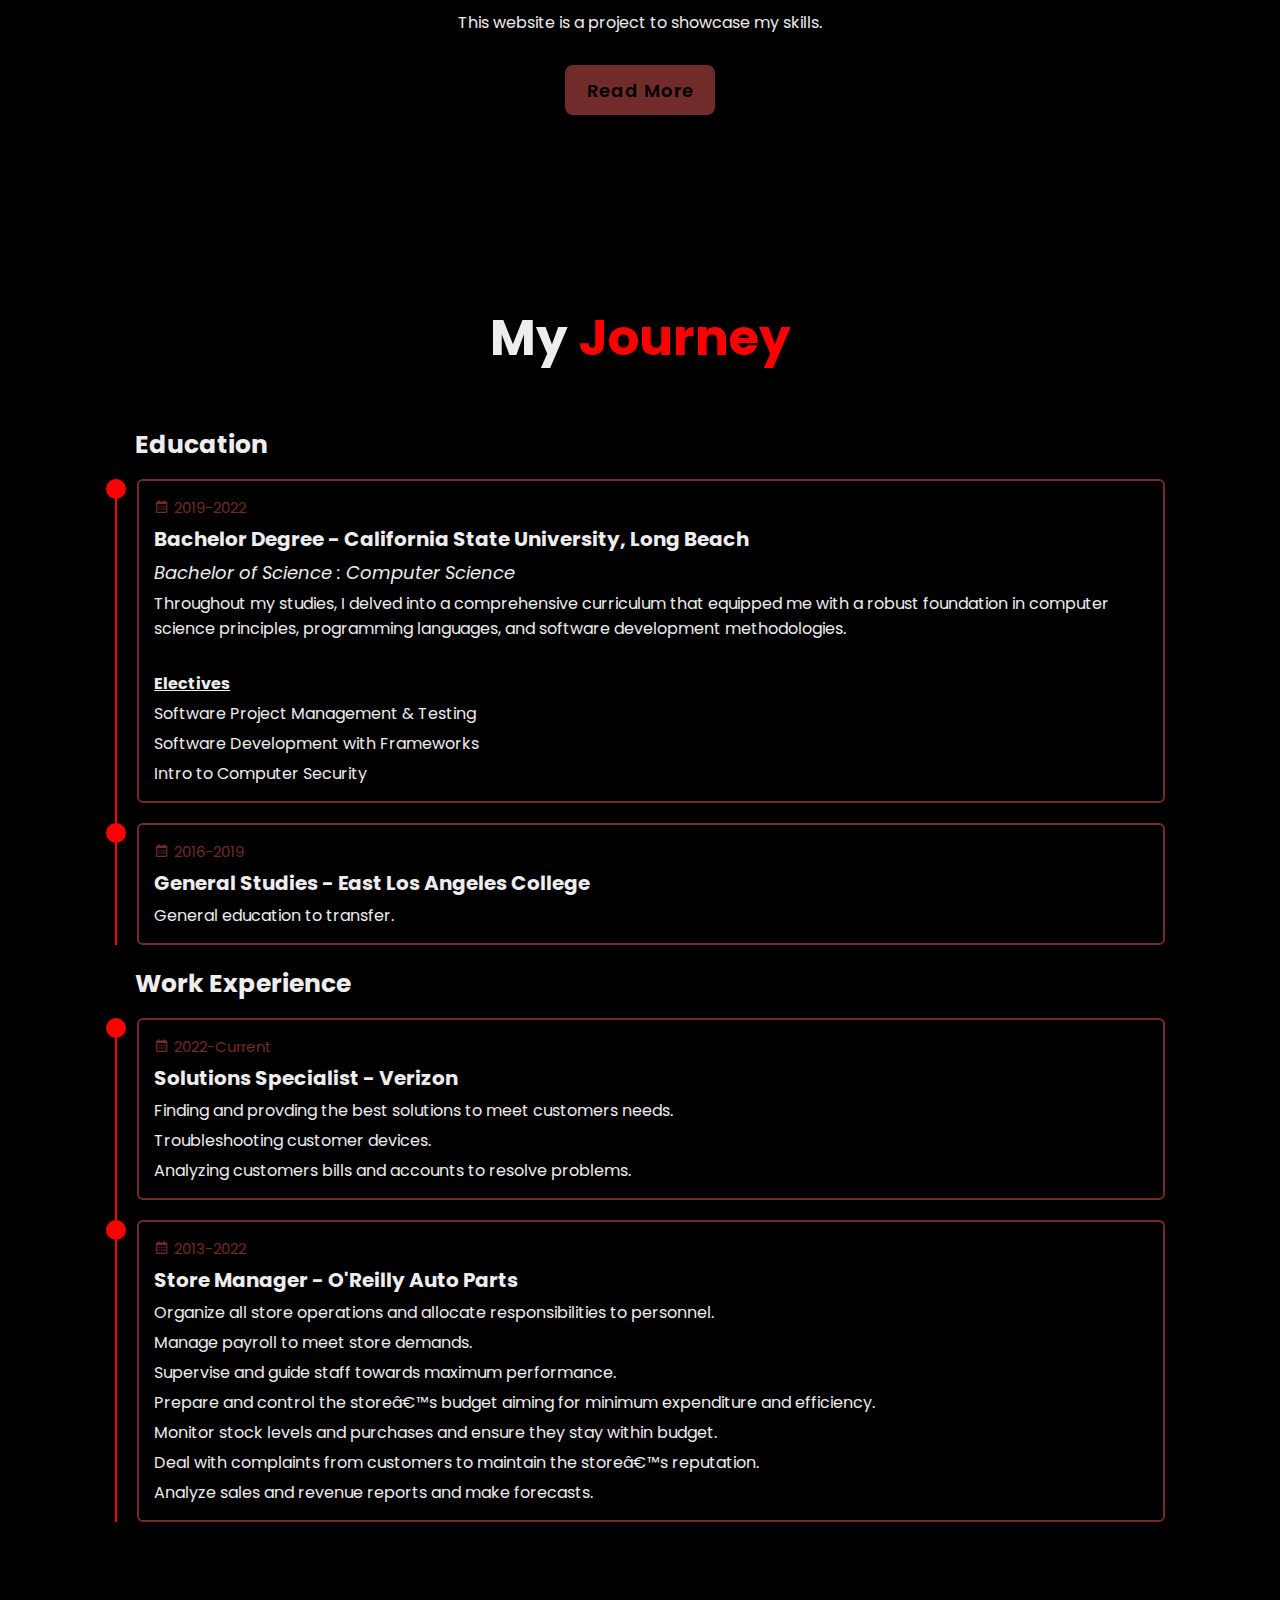
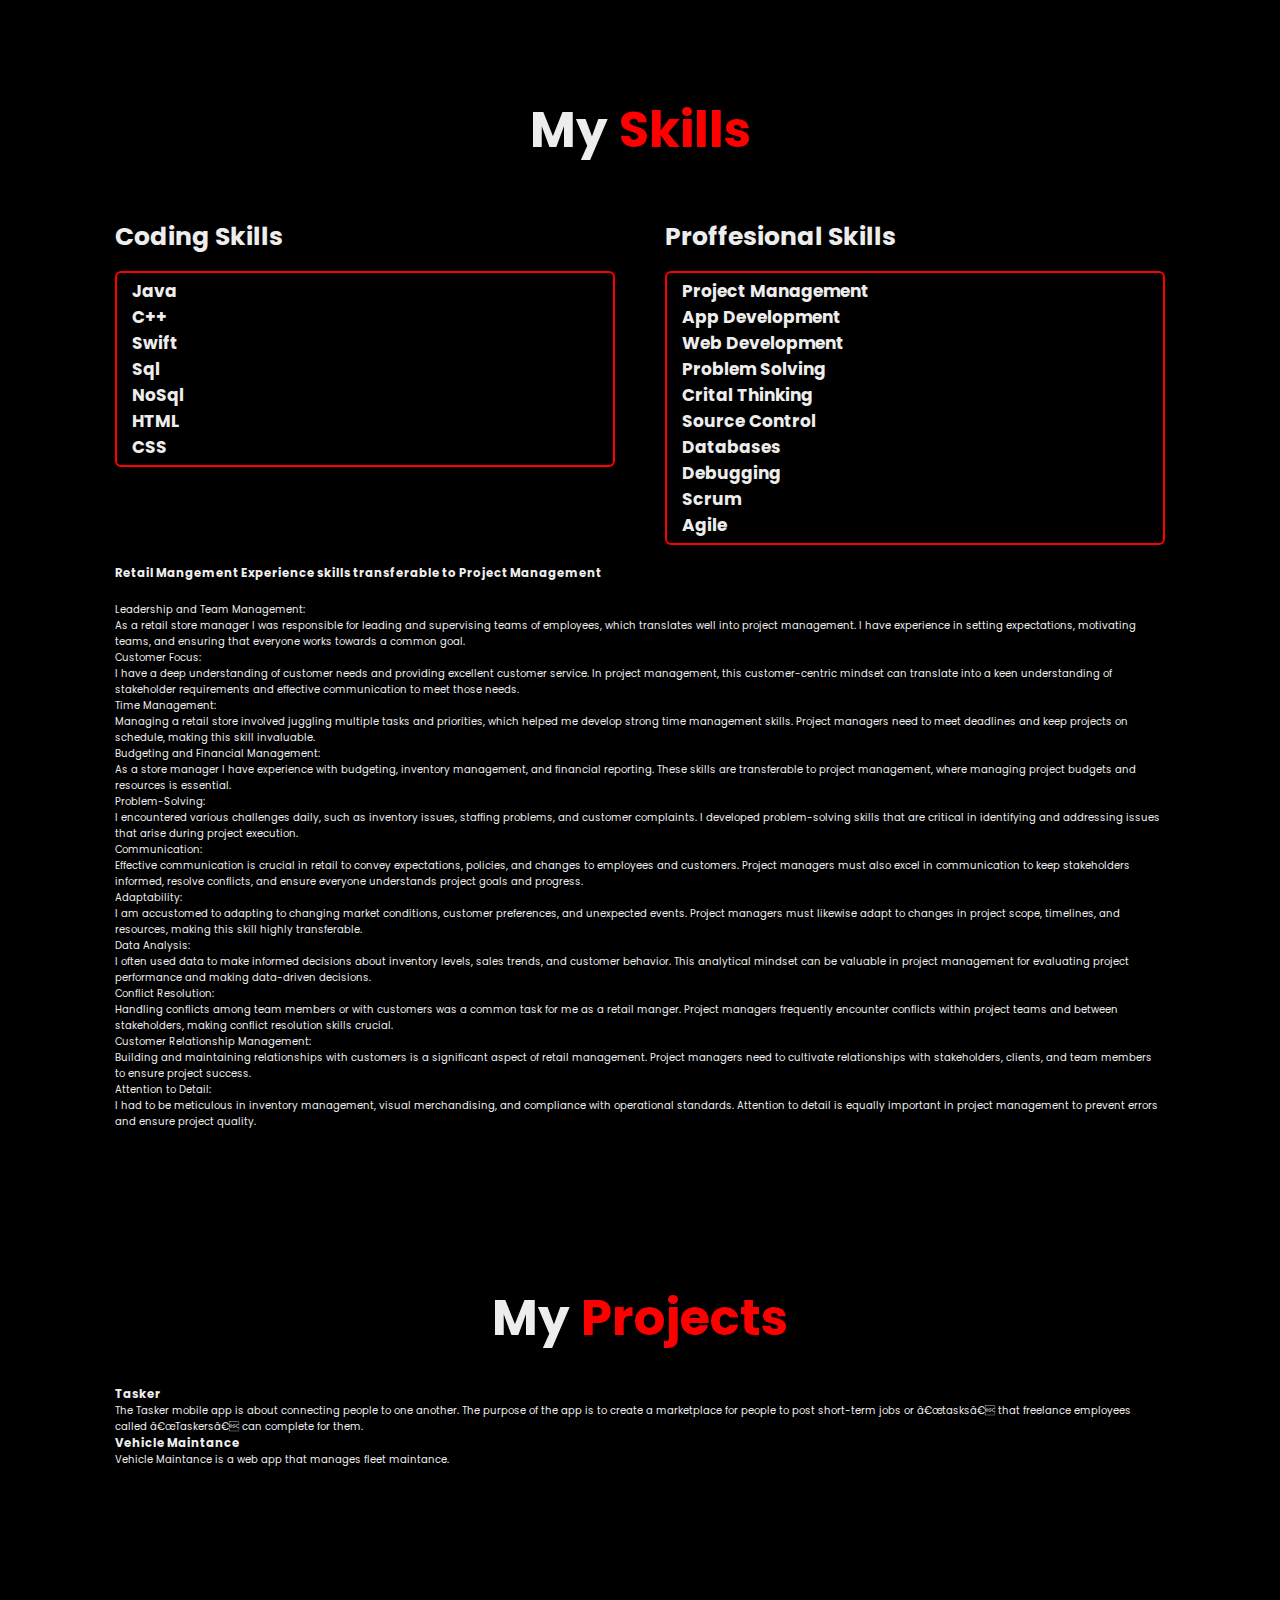
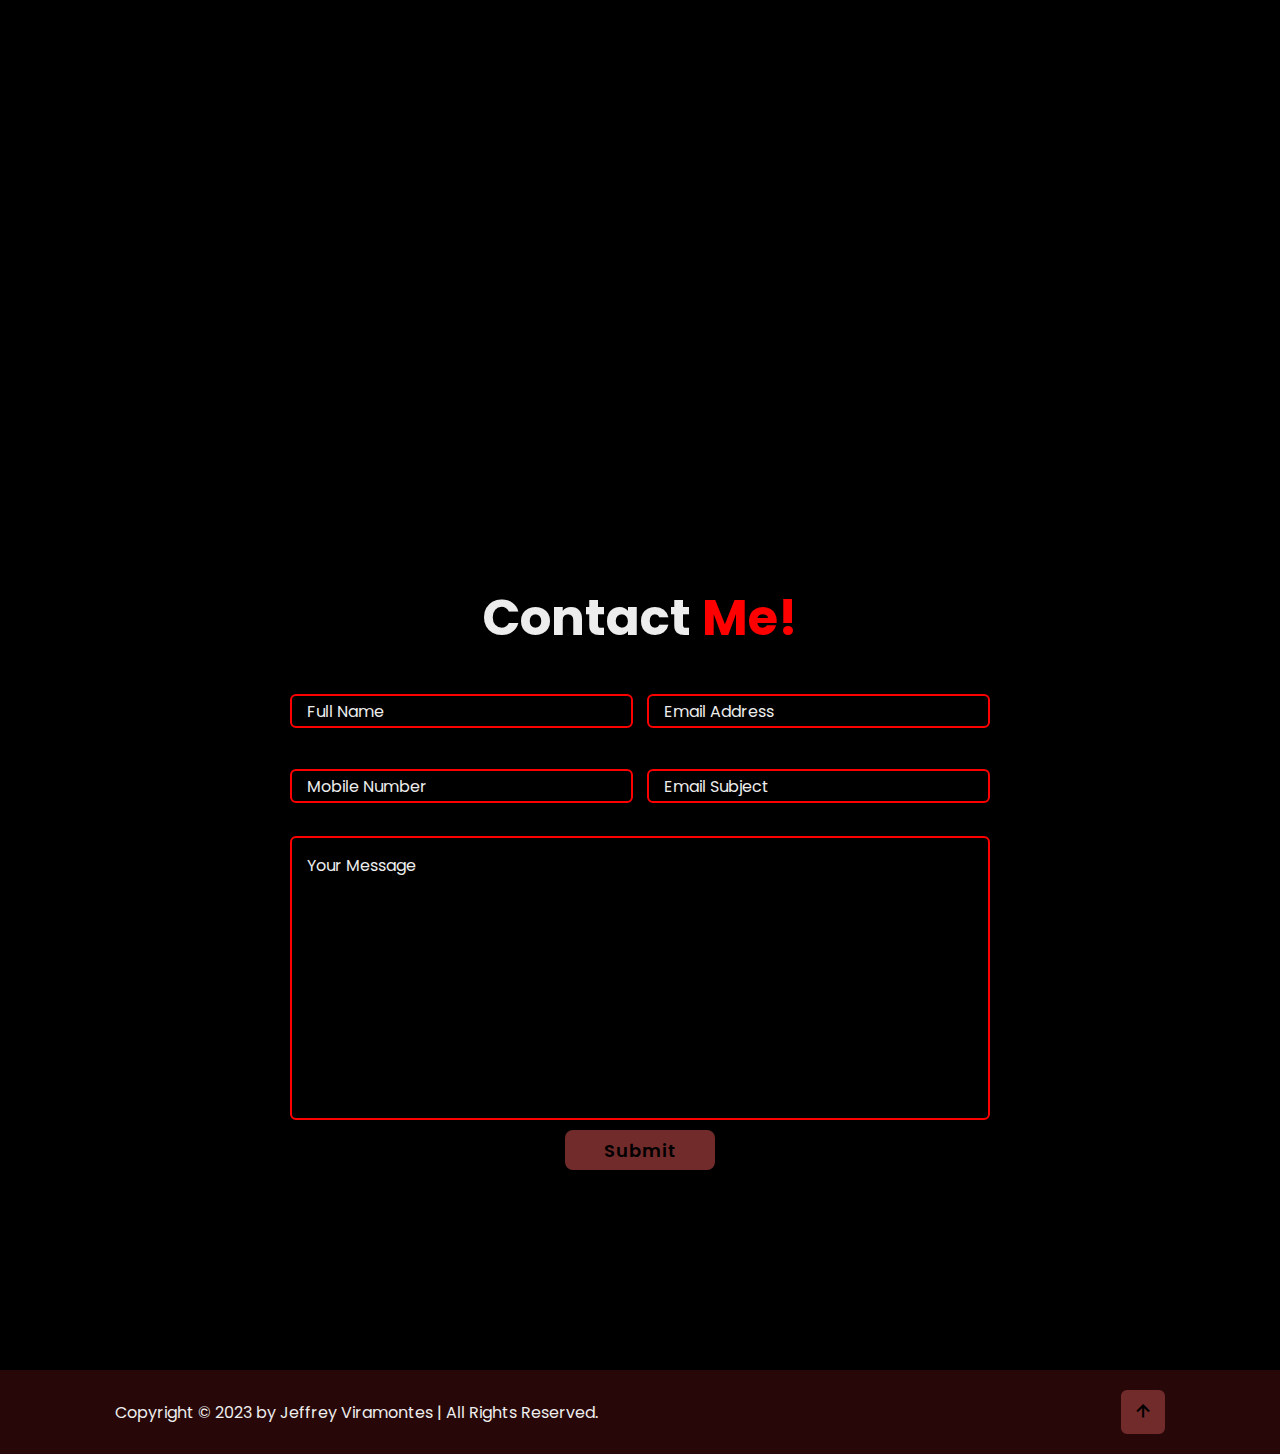
==== commit 351b2380: "Update index.html" ====
--- a/index.html
+++ b/index.html
@@ -17,8 +17,9 @@
             <nav class="navbar">
                 <a href="#home" class="active">Home</a>
                 <a href="#about">About</a>
-                <a href="#education">Education</a>
+                <a href="#education">Journey</a>
                 <a href="#skills">Skills</a>
+                <a href="#projects">Projects</a>
                 <a href="#contact">Contact</a>
 
                 <span class="active-nav"></span>
@@ -39,7 +40,7 @@
                     discuss anything related to software engineering and technology.
                 </p>
                 <div class="btn-box">
-                    <a href="https://www.linkedin.com/in/jeffrey-viramontes-7ba381157/" class="btn">LinkedIn</a>
+                    <a href="https://www.linkedin.com/in/jeffrey-viramontes-7ba381157/" target="_blank" class="btn">LinkedIn</a>
                     <a href="#contact" class="btn">Contact me</a>
                 </div>
             </div>
@@ -96,6 +97,34 @@
                             </div>
                         </div>
                 </div>
+                    <div class="education-col">
+                        <h3 class="title">Work Experience</h3>
+    
+                        <div class="education-box">
+                            <div class="education-content">
+                                <div class="content">
+                                    <div class="year"><i class='bx bx-calendar'></i>2022-Current</div>
+                                    <h3>Solutions Specialist - Verizon</h3>
+                                    <p>Finding and provding the best solutions to meet customers needs.</p>
+                                    <p>Troubleshooting customer devices.</p>
+                                    <p>Analyzing customers bills and accounts to resolve problems.</p>
+                                </div>
+                            </div>
+                            
+                            <div class="education-content">
+                                <div class="content">
+                                    <div class="year"><i class='bx bx-calendar'></i>2013-2022</div>
+                                    <h3>Store Manager - O'Reilly Auto Parts</h3>
+                                    <p>Organize all store operations and allocate responsibilities to personnel.</p>
+                                    <p>Manage payroll to meet store demands.</p>
+                                    <p>Supervise and guide staff towards maximum performance.</p>
+                                    <p>Prepare and control the store’s budget aiming for minimum expenditure and efficiency.</p>
+                                    <p>Monitor stock levels and purchases and ensure they stay within budget.</p>
+                                    <p>Deal with complaints from customers to maintain the store’s reputation.</p>
+                                    <p>Analyze sales and revenue reports and make forecasts.</p>
+                                </div>
+                            </div>
+                    </div>
             </div>
         </section>
 
@@ -137,6 +166,91 @@
                     </div>
                 </div>
             </div>
+
+                <h3 class="dt-title">Retail Mangement Experience skills transferable to Project Management</h3>
+            <dl>
+                <dt>Leadership and Team Management:</dt> 
+                    <dd> As a retail store manager I was responsible for leading and supervising teams of employees, 
+                        which translates well into project management. I have experience in setting expectations, 
+                        motivating teams, and ensuring that everyone works towards a common goal.</dd>
+                <dt>Customer Focus:</dt>
+                    <dd>I have a deep understanding of customer needs and providing excellent customer 
+                        service. In project management, this customer-centric mindset can translate into a keen 
+                        understanding of stakeholder requirements and effective communication to meet those needs. </dd>
+                <dt>Time Management: </dt>
+                    <dd>Managing a retail store involved juggling multiple tasks and priorities, which helped me develop 
+                        strong time management skills. Project managers need to meet deadlines and keep projects on 
+                        schedule, making this skill invaluable. </dd>
+                <dt>Budgeting and Financial Management: </dt>
+                    <dd>As a store manager I have experience with budgeting, inventory management, and financial 
+                        reporting. These skills are transferable to project management, where managing project budgets 
+                        and resources is essential.</dd>
+                <dt>Problem-Solving: </dt>
+                    <dd>I encountered various challenges daily, such as inventory issues, staffing 
+                        problems, and customer complaints. I developed problem-solving skills that are critical in 
+                        identifying and addressing issues that arise during project execution.</dd>
+                <dt>Communication: </dt>
+                    <dd>Effective communication is crucial in retail to convey expectations, policies, and changes to 
+                        employees and customers. Project managers must also excel in communication to keep stakeholders 
+                        informed, resolve conflicts, and ensure everyone understands project goals and progress.</dd>
+                <dt>Adaptability: </dt>
+                    <dd>I am accustomed to adapting to changing market conditions, customer preferences, 
+                        and unexpected events. Project managers must likewise adapt to changes in project scope, 
+                        timelines, and resources, making this skill highly transferable.</dd>
+                <dt>Data Analysis: </dt>
+                    <dd>I often used data to make informed decisions about inventory levels, sales 
+                        trends, and customer behavior. This analytical mindset can be valuable in project management 
+                        for evaluating project performance and making data-driven decisions.</dd>
+                <dt>Conflict Resolution: </dt>
+                    <dd>Handling conflicts among team members or with customers was a common task for me as a retail manger. 
+                        Project managers frequently encounter conflicts within project teams and between stakeholders, 
+                        making conflict resolution skills crucial.</dd>
+                <dt>Customer Relationship Management: </dt>
+                    <dd>Building and maintaining relationships with customers is a significant aspect of retail 
+                        management. Project managers need to cultivate relationships with stakeholders, clients, and team 
+                        members to ensure project success.</dd> 
+                <dt>Attention to Detail: </dt>
+                    <dd>I had to be meticulous in inventory management, visual merchandising, and compliance 
+                        with operational standards. Attention to detail is equally important in project management to 
+                        prevent errors and ensure project quality.</dd>
+            </dl>
+        </section>
+
+        <section class="projects" id="projects">
+            <h2 class="heading">My <span>Projects</span></h2>
+            <div class="projects-row">
+                <div class="projects-col">
+                    <h3 class="title"> Tasker</h3>
+                    <div class="projects-box">
+                        <div class="projects-content">
+                            <div class="projects-img">
+                                <img src="images/Tasker.png" alt="">
+                            </div>
+
+                            <!-- Complete this for project page.-->
+
+                            <!-- <div class="btn-box btns">
+                                <a href="#" class="btn">Read More</a>
+                            </div> -->
+
+                            <p>The Tasker mobile app is about connecting people to one another. The purpose 
+                                of the app is to create a marketplace for people to post short-term jobs or 
+                                “tasks” that freelance employees called “Taskers” can complete for them.</p>
+                        </div>
+                    </div>
+                </div>
+                <div class="projects-col">
+                    <h3 class="title">Vehicle Maintance</h3>
+                    <div class="projects-box">
+                        <div class="projects-content">
+                            <div class="projects-img">
+                                <img src="images/vehicleMaintance.png" alt="">
+                            </div>
+                            <p>Vehicle Maintance is a web app that manages fleet maintance.</p>
+                        </div>
+                    </div>
+                </div>
+            </div>
         </section>
 
         <section class="contact" id="contact">
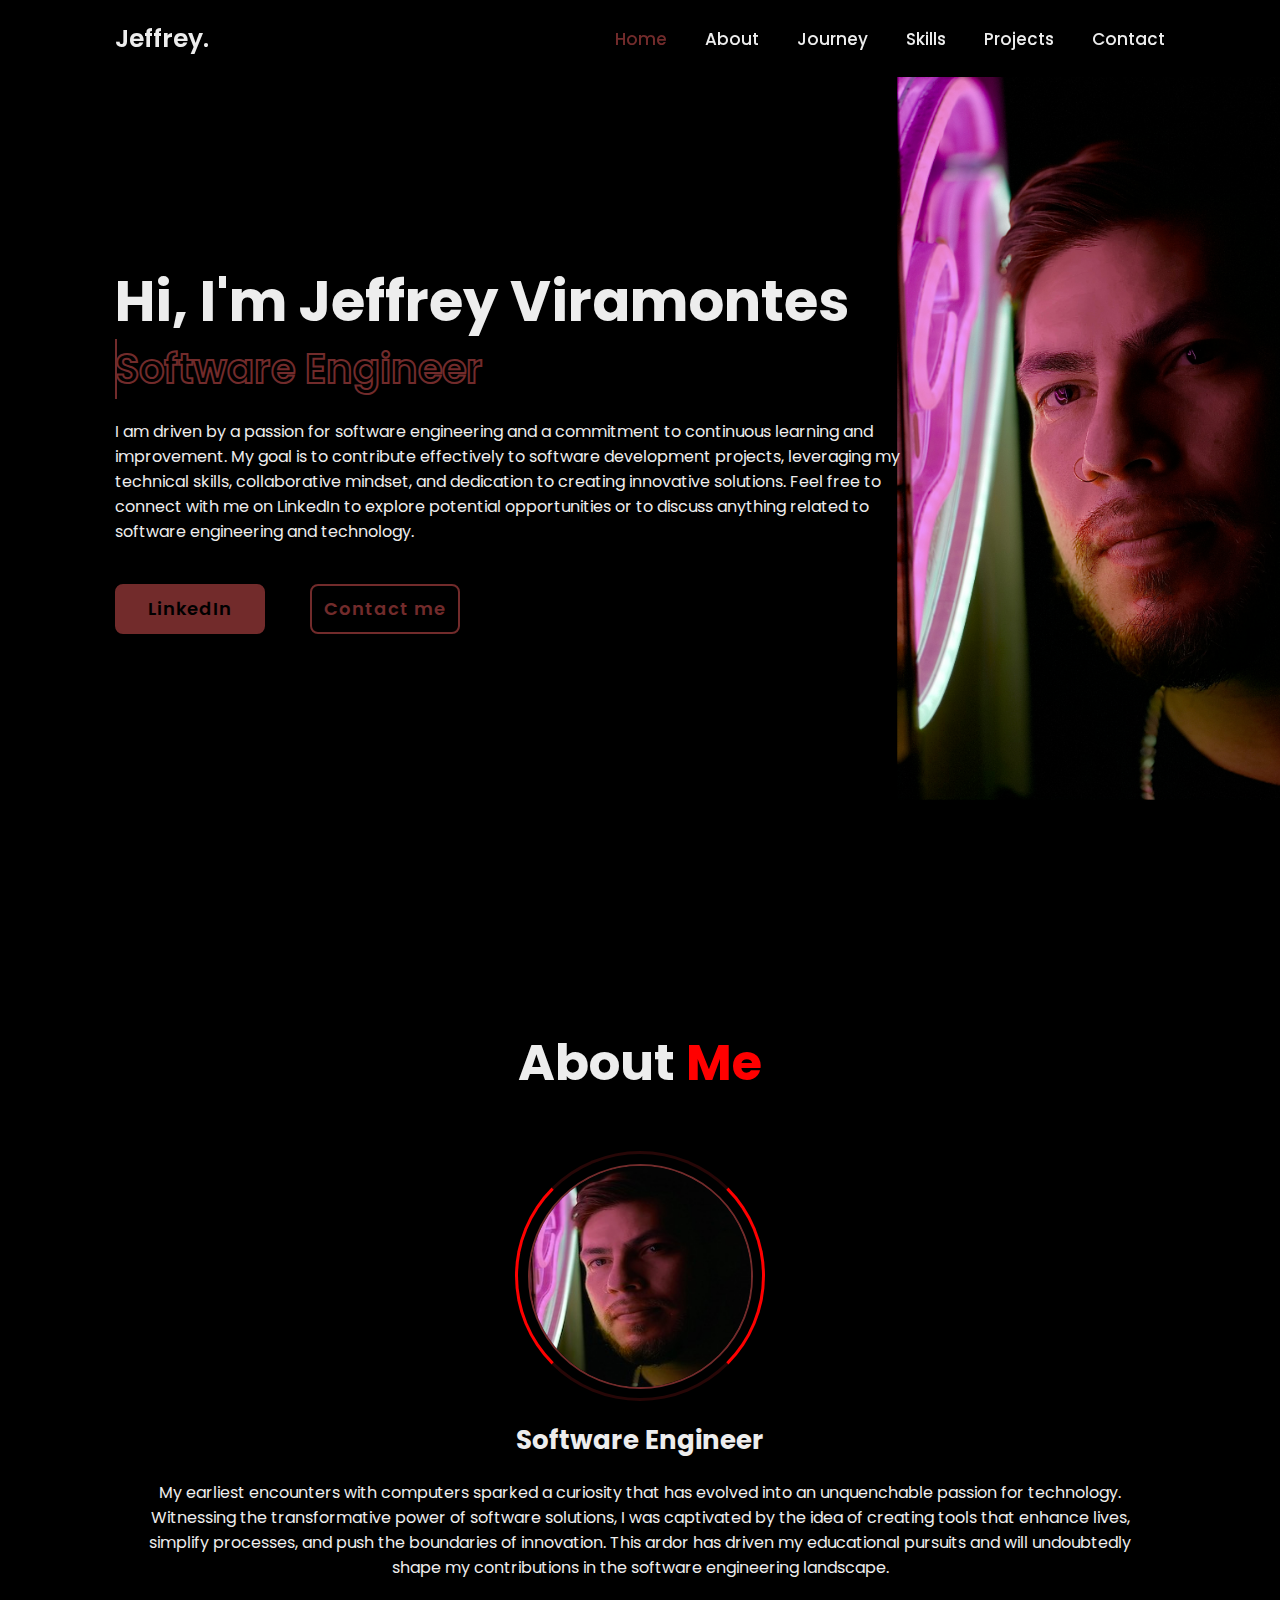
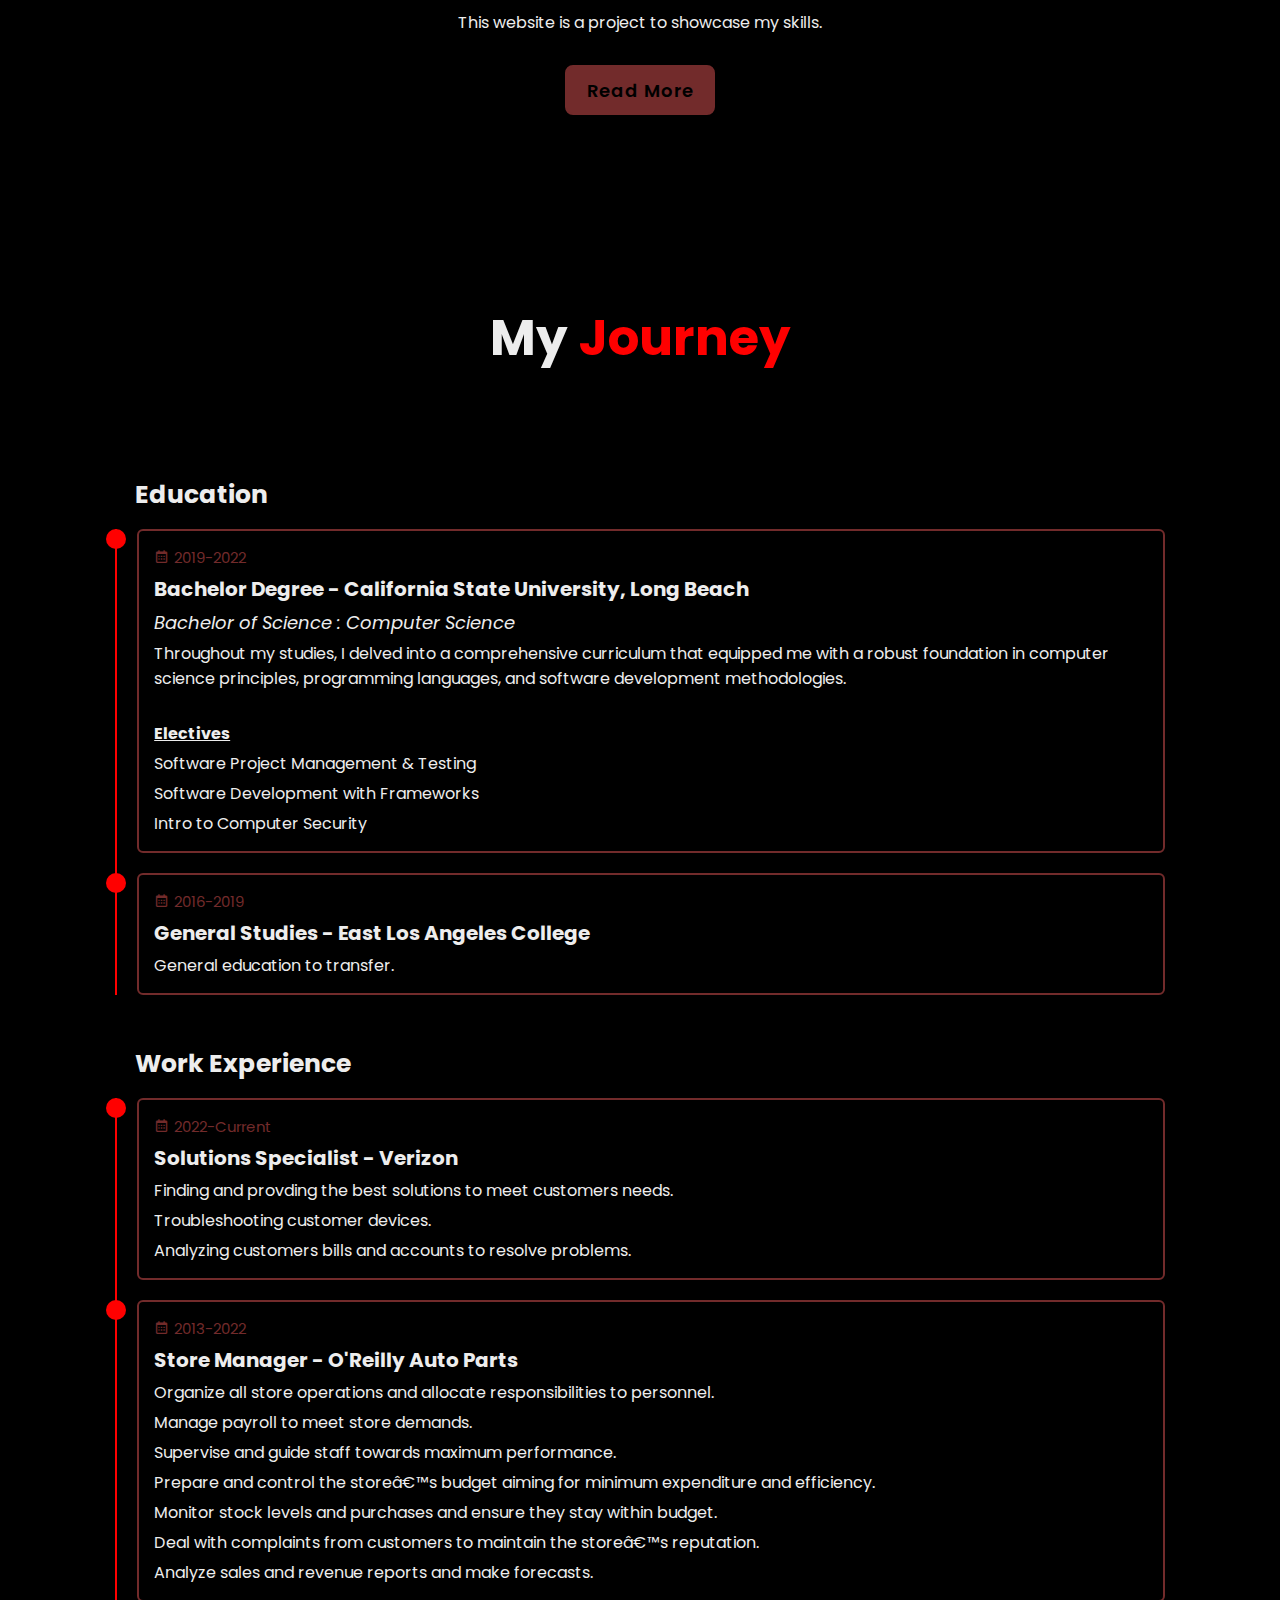
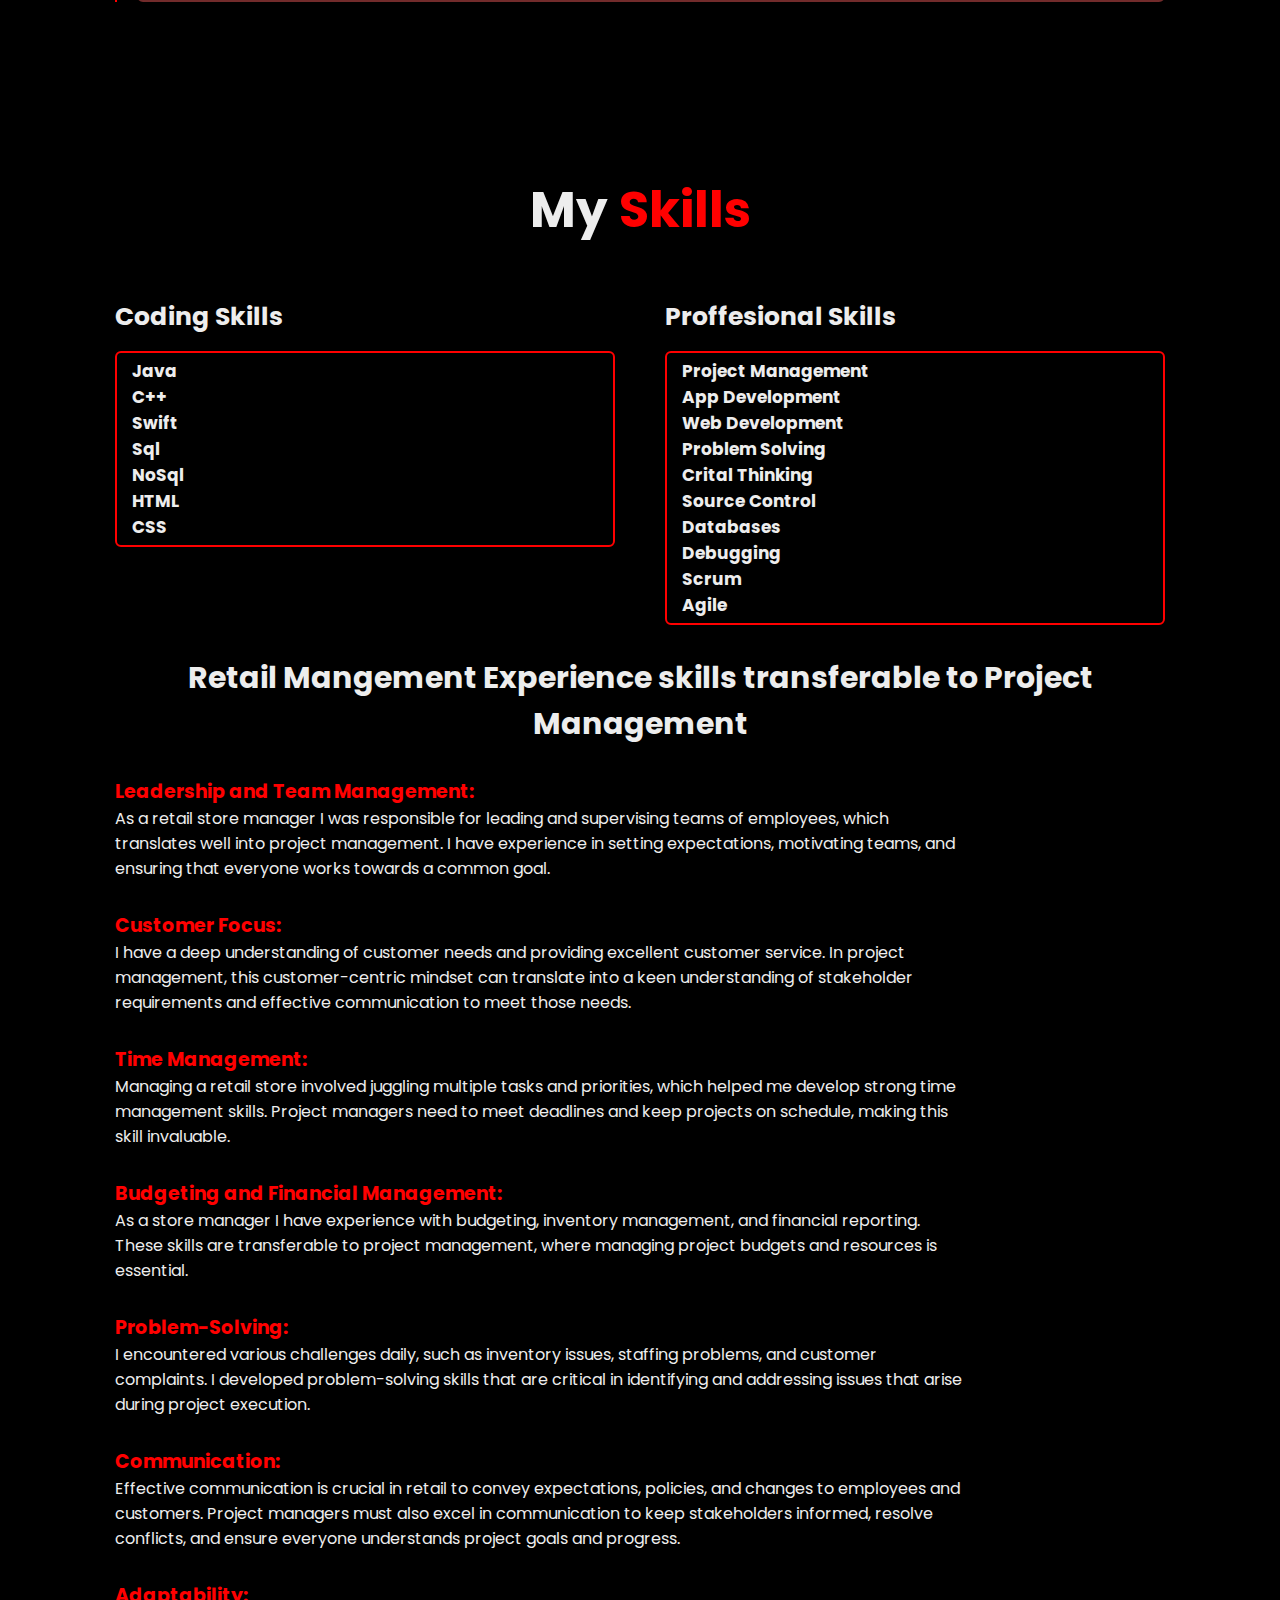
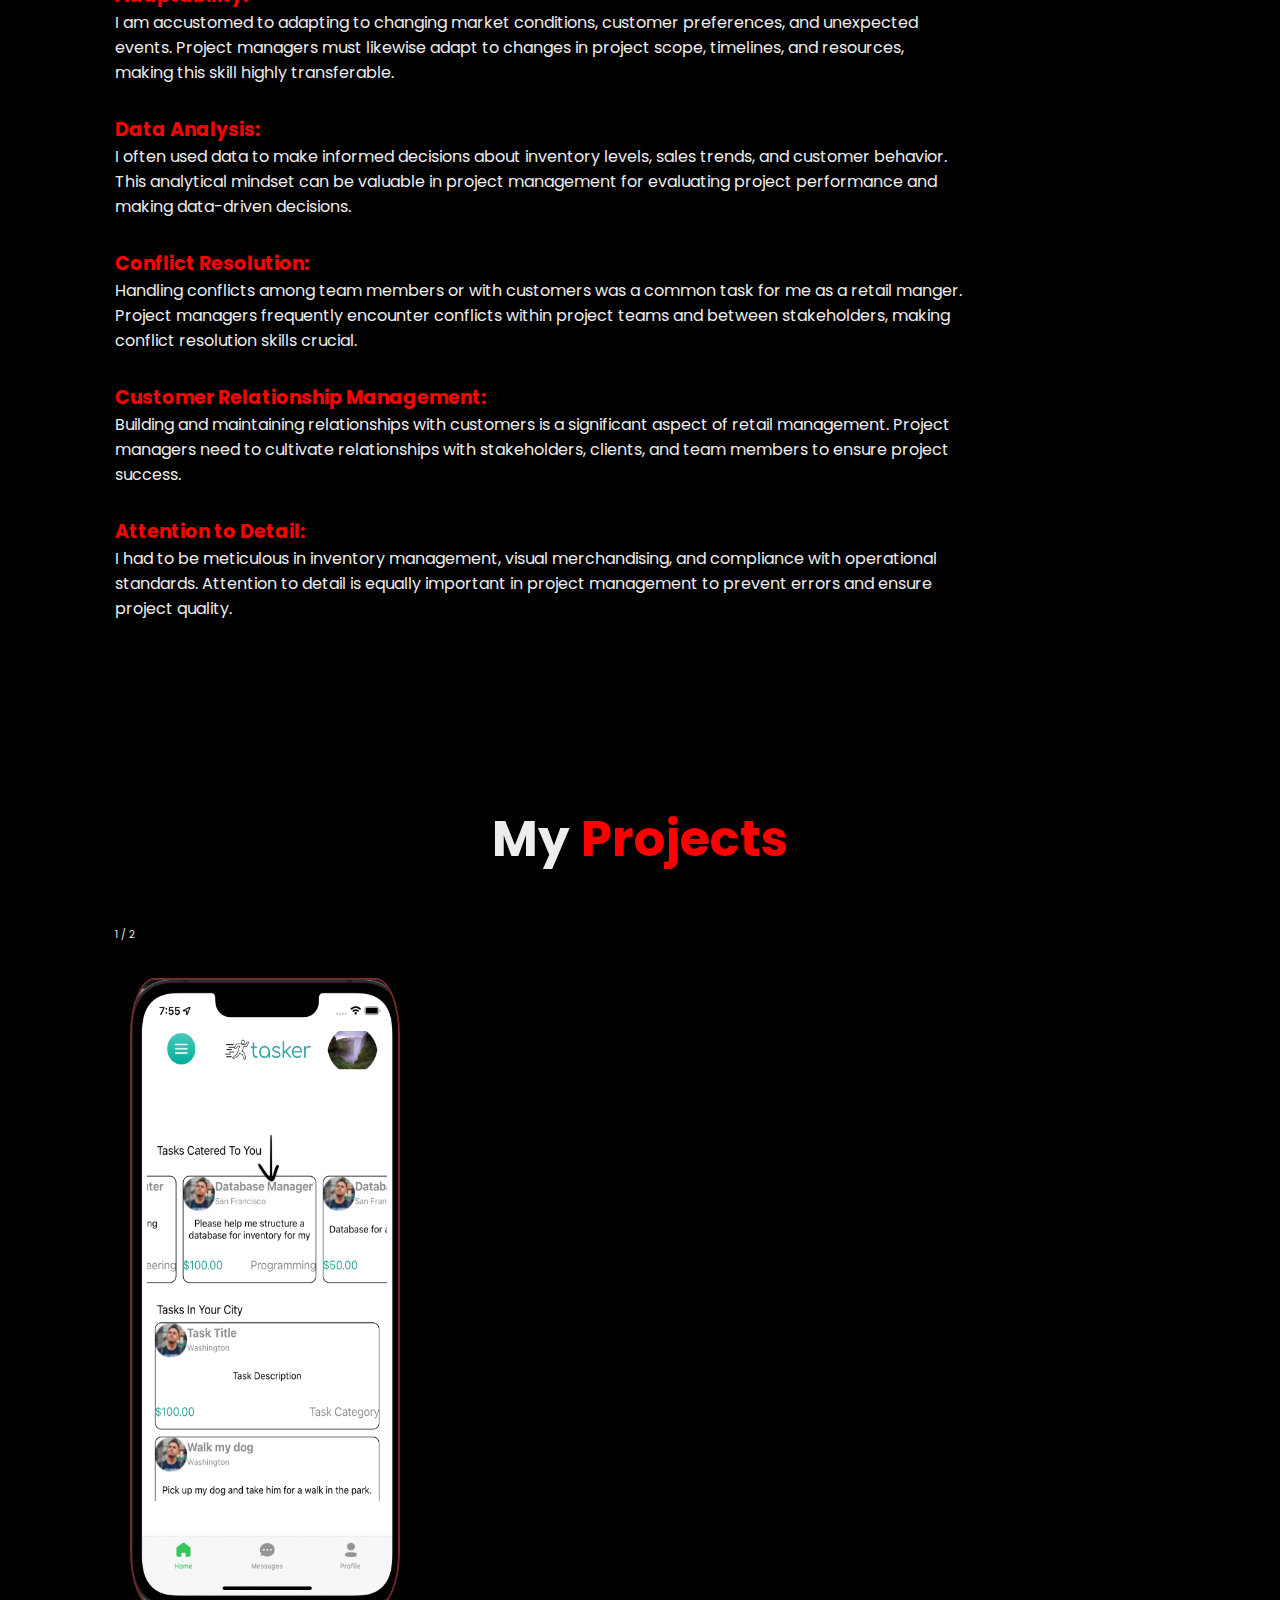
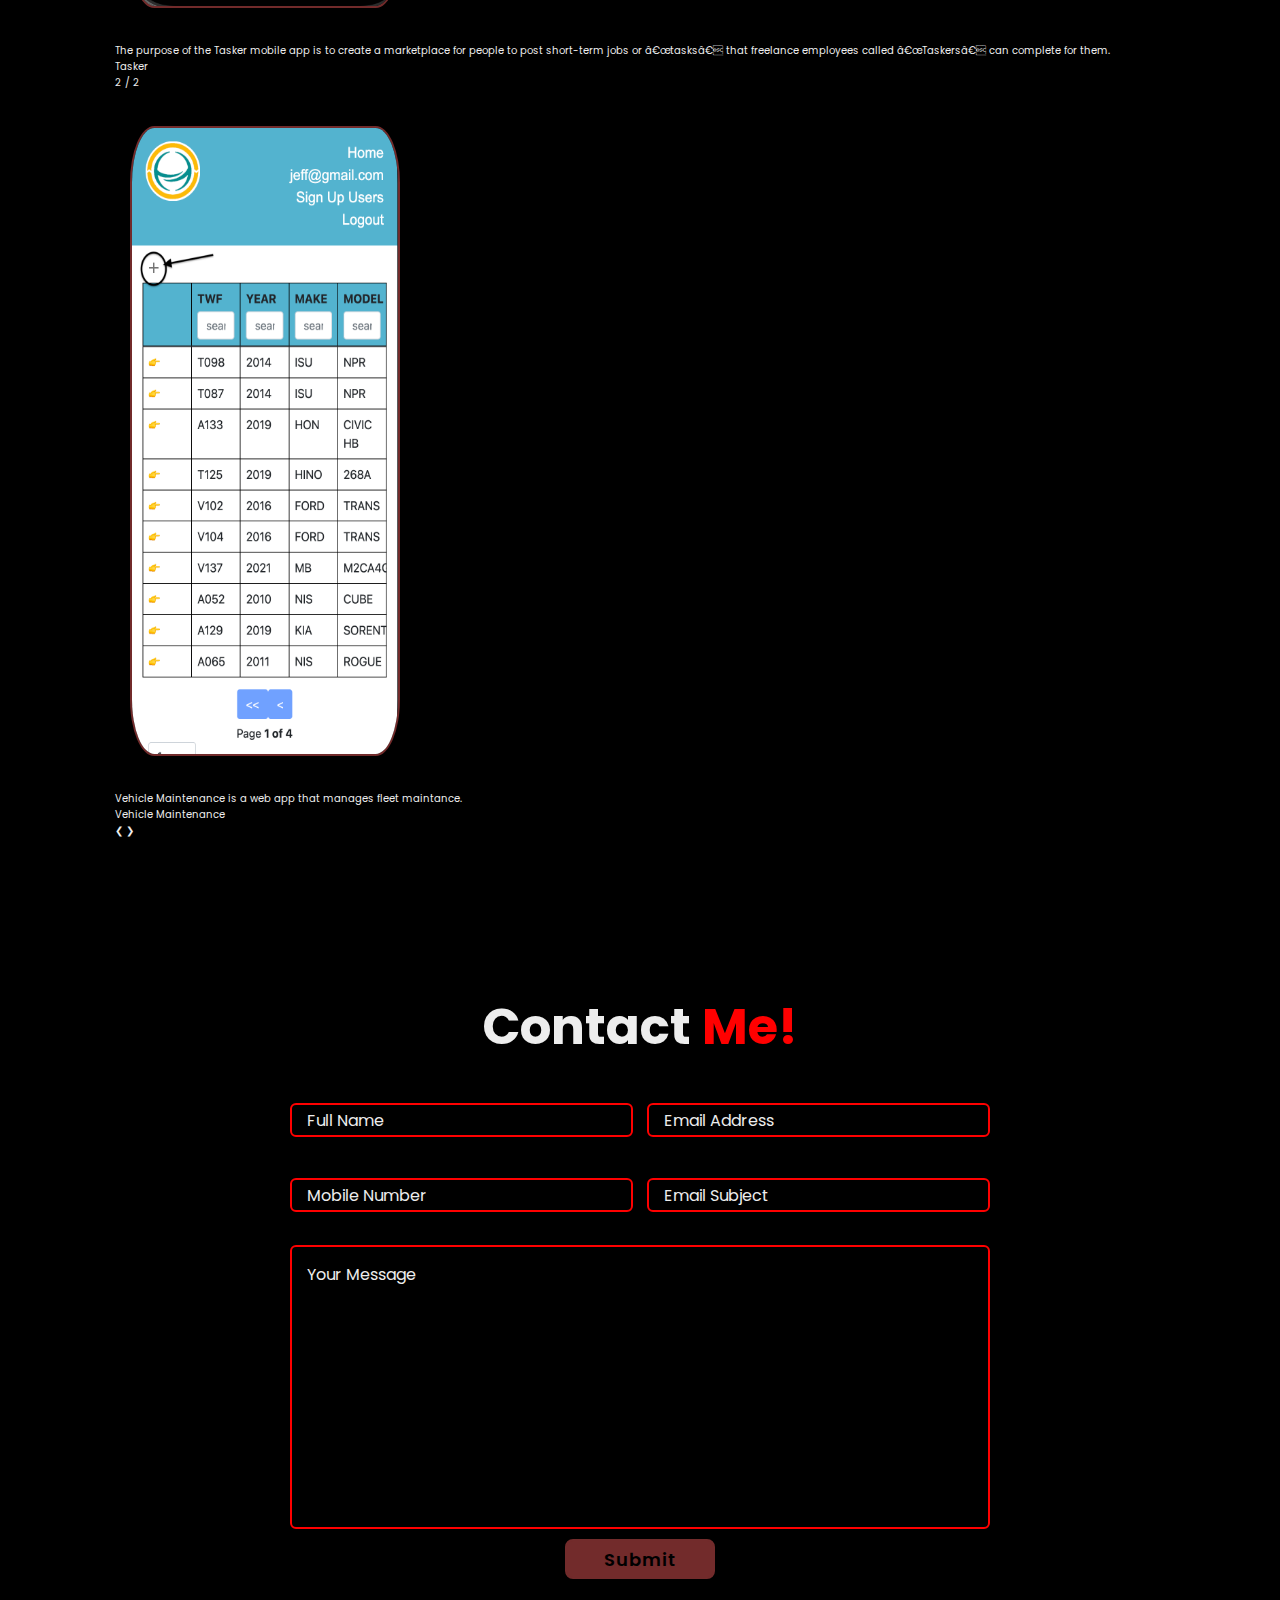
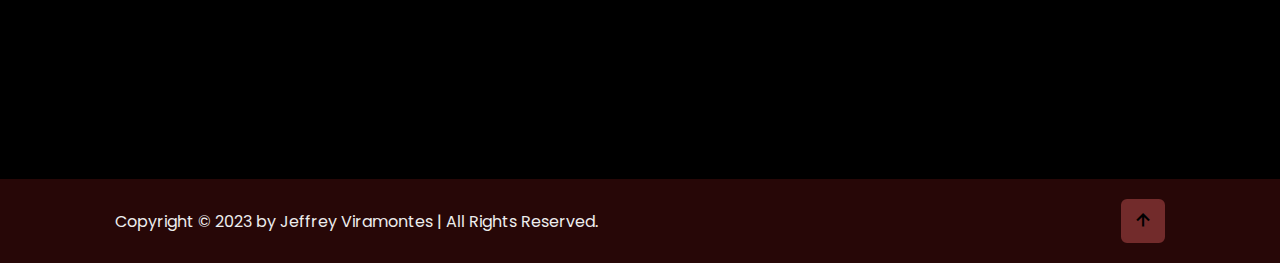
==== commit 39c18d0d: "Update index.html" ====
--- a/index.html
+++ b/index.html
@@ -218,39 +218,34 @@
 
         <section class="projects" id="projects">
             <h2 class="heading">My <span>Projects</span></h2>
-            <div class="projects-row">
-                <div class="projects-col">
-                    <h3 class="title"> Tasker</h3>
-                    <div class="projects-box">
-                        <div class="projects-content">
-                            <div class="projects-img">
-                                <img src="images/Tasker.png" alt="">
-                            </div>
-
-                            <!-- Complete this for project page.-->
-
-                            <!-- <div class="btn-box btns">
-                                <a href="#" class="btn">Read More</a>
-                            </div> -->
-
-                            <p>The Tasker mobile app is about connecting people to one another. The purpose 
-                                of the app is to create a marketplace for people to post short-term jobs or 
-                                “tasks” that freelance employees called “Taskers” can complete for them.</p>
-                        </div>
-                    </div>
-                </div>
-                <div class="projects-col">
-                    <h3 class="title">Vehicle Maintance</h3>
-                    <div class="projects-box">
-                        <div class="projects-content">
-                            <div class="projects-img">
-                                <img src="images/vehicleMaintance.png" alt="">
-                            </div>
-                            <p>Vehicle Maintance is a web app that manages fleet maintance.</p>
-                        </div>
-                    </div>
-                </div>
-            </div>
+                        <!-- Slideshow container -->
+            <div class="slideshow-container">
+
+                <!-- Full-width images with number and caption text -->
+                <div class="mySlides fade">
+                <div class="numbertext">1 / 2</div>
+                <div class="projects-img">
+                    <img src="images/Tasker.png" alt="">
+                </div>
+                <p>The purpose of the Tasker mobile app is to create a marketplace for people to post short-term jobs or 
+                    “tasks” that freelance employees called “Taskers” can complete for them.</p>
+                <div class="text">Tasker</div>
+                </div>
+            
+                <div class="mySlides fade">
+                <div class="numbertext">2 / 2</div>
+                <div class="projects-img">
+                    <img src="images/vehicleMaintance.png" alt="">
+                </div>
+                <p>Vehicle Maintenance is a web app that manages fleet maintance.</p>
+                <div class="text">Vehicle Maintenance</div>
+            </div>
+            
+                <!-- Next and previous buttons -->
+                <a class="prev" onclick="plusSlides(-1)">&#10094;</a>
+                <a class="next" onclick="plusSlides(1)">&#10095;</a>
+            </div>
+
         </section>
 
         <section class="contact" id="contact">
--- a/css/style.css
+++ b/css/style.css
@@ -256,7 +256,7 @@
 
 .about-content p{
     font-size: 1.6rem;
-    margin: 2rem 0 3rem;
+    margin: 2rem 1rem 3rem;
 }
 
 .btn-box.btns
@@ -290,7 +290,7 @@
 
 .education-col .title{
     font-size: 2.5rem;
-    margin: 0 0 1.5rem 2rem;
+    margin: 5rem 0 1.5rem 2rem;
 }
 
 .education-col .education-box{
@@ -368,7 +368,8 @@
     font-weight: bold;
 }
 
-.skills{
+.skills,
+.projects{
     display: flex;
     justify-content: center;
     flex-direction: column;
@@ -377,31 +378,86 @@
     background: var(--bg-color);
 }
 
-.skills .skills-row{
+.skills .skills-row,
+.projects .projects-row{
     display: flex;
     flex-wrap: wrap;
     gap: 5rem;
 }
 
-.skills-row .skills-col{
+.skills-row .skills-col,
+.projects-row .projects-col{
     flex: 1 1 40rem;
 }
 
-.skills-col .title{
+.skills-col .title,
+.projects-col .title{
     font-size: 2.5rem;
     margin:  0 0 1.5rem;
 }
 
-.skills-box .skills-content{
+.skills-box .skills-content,
+.projects-box .projects-content {
     position: relative;
     border: .2rem solid red;
     border-radius: .6rem;
     padding: .5rem 1.5rem;
 }
 
-.skills-content h3{
+.skills-content h3,
+.projects-content p{
     font-size: 1.7rem;
     display: flex;
+}
+
+.projects-content
+{
+    display: flex;
+    flex-direction: column;
+    justify-content: center;
+    align-items: center;
+    text-align: center;
+}
+
+.projects-img{
+    position: relative;
+    width: 30rem;
+    height: 70rem;
+    border-radius: 100%;
+    display: flex;
+    justify-content: center;
+    align-items: center;
+}
+
+.projects-img img{
+    width: 90%;
+    height: 90%;
+    border-radius: 9%;
+    border: .2rem solid var(--main-color);
+}
+
+.skills .dt-title{
+    font-size: 3rem;
+    color: var(--text-color);
+    padding-bottom: 1rem;
+    padding-top: 1rem;
+    text-align: center;
+}
+
+.skills dl{
+    font-size: 1.6rem;
+    text-align: left;
+    margin-right: 200px;
+}
+
+.skills dt{
+    font-size: 1.9rem;
+    font-weight: bold;
+    color: red;
+}
+
+.skills dd{
+    margin: 0 0 3rem 0;
 }
 
 .contact{
@@ -518,6 +574,9 @@
 @media (max-width: 1200px) {
     html{
         font-size: 55%;
+    }
+    .skills dl{
+        margin-right: 1px;
     }
 }
 
@@ -606,8 +665,15 @@
 
     .contact{
         min-height: auto;
-        padding-bottom: 20rem;
-    }
+        padding-bottom: 10rem;
+    }
+
+    .skills dl{
+        text-align: center;
+        margin: 0 3rem 0 3rem;
+    }
+
+
 }
 
 @keyframes homeBgText{
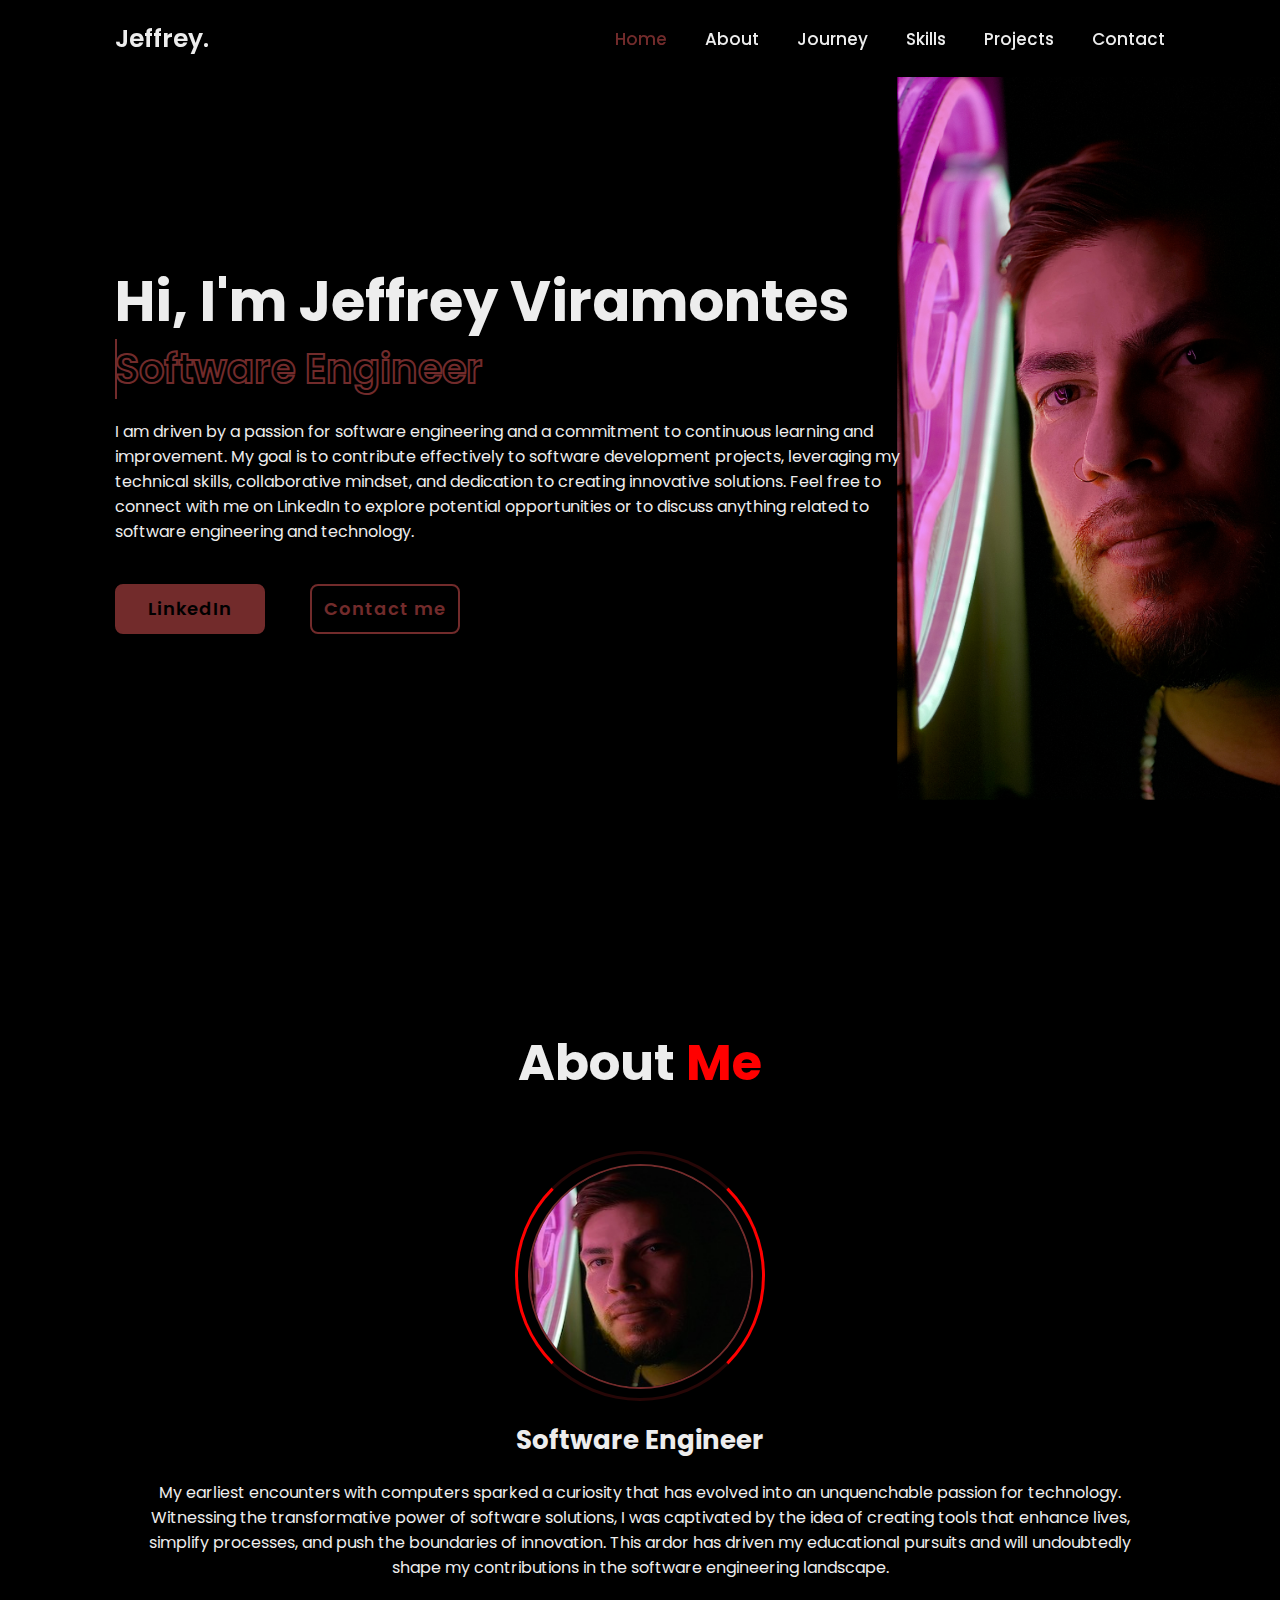
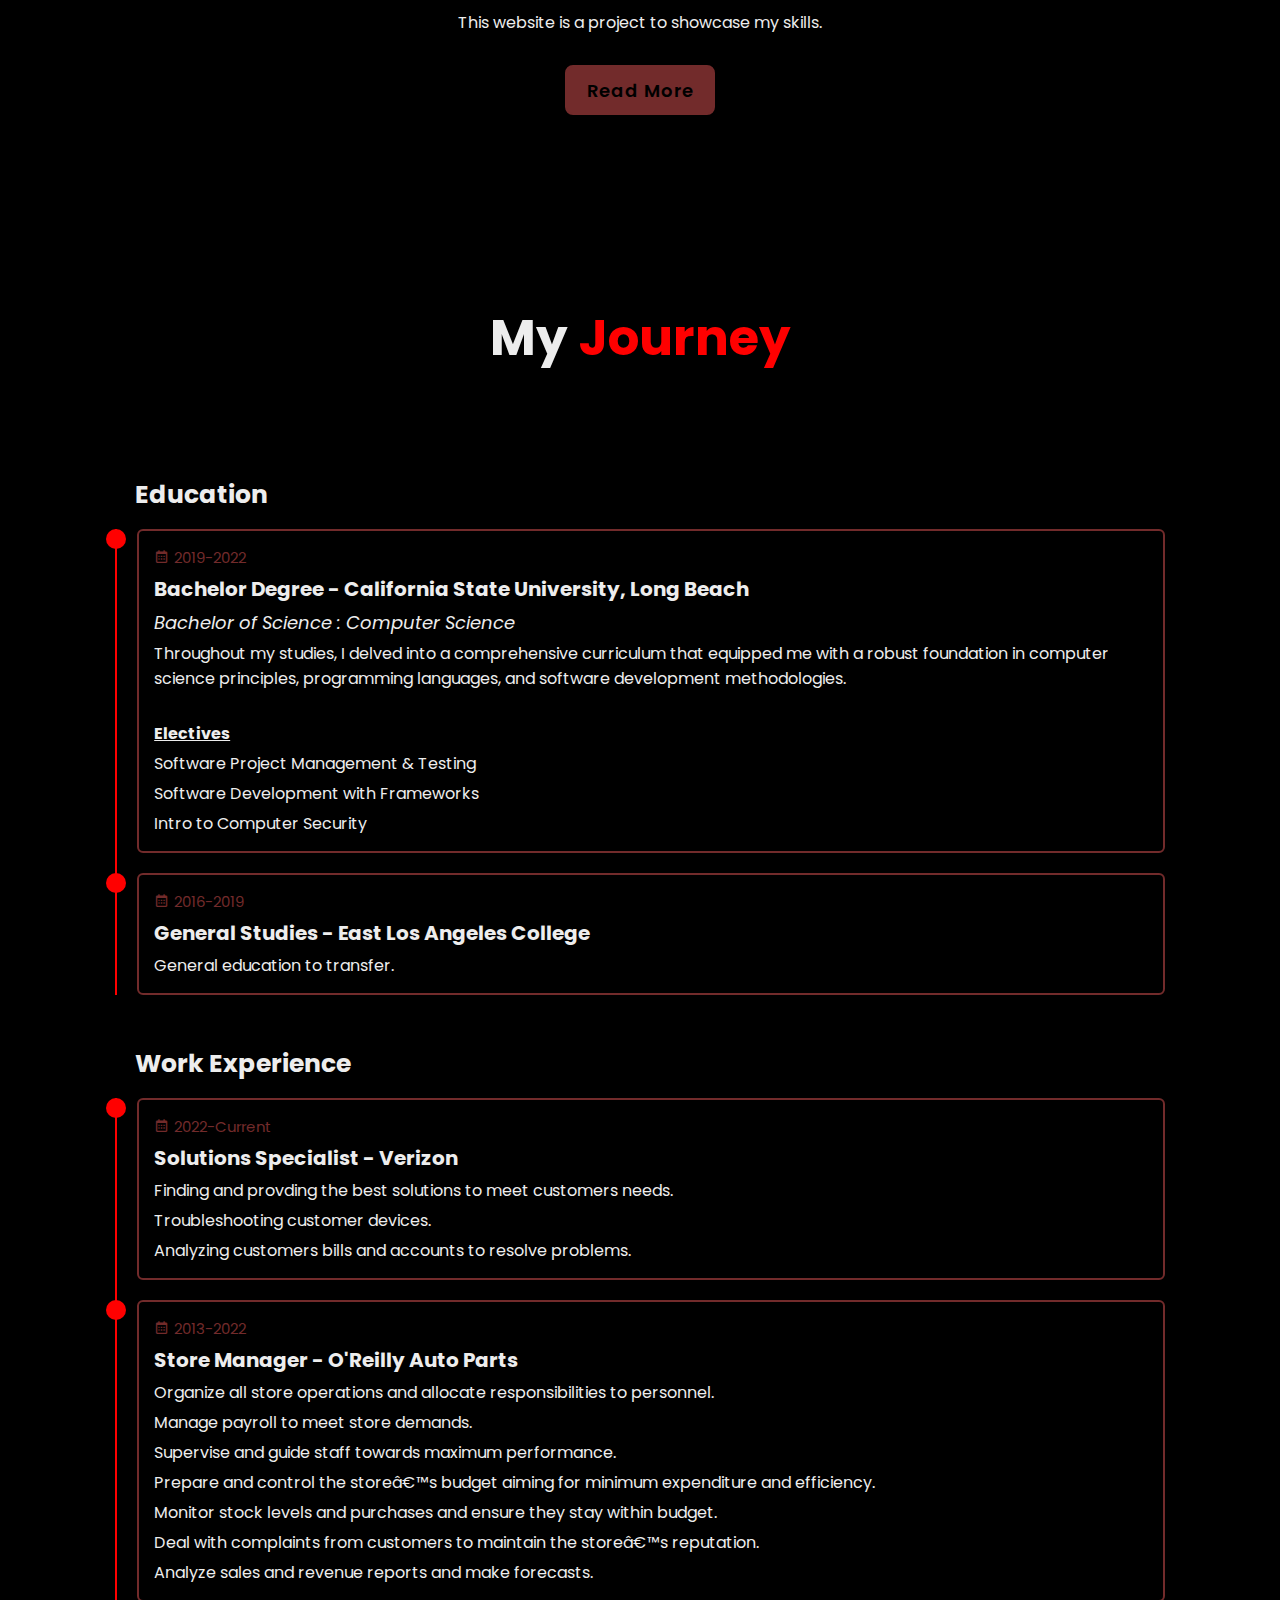
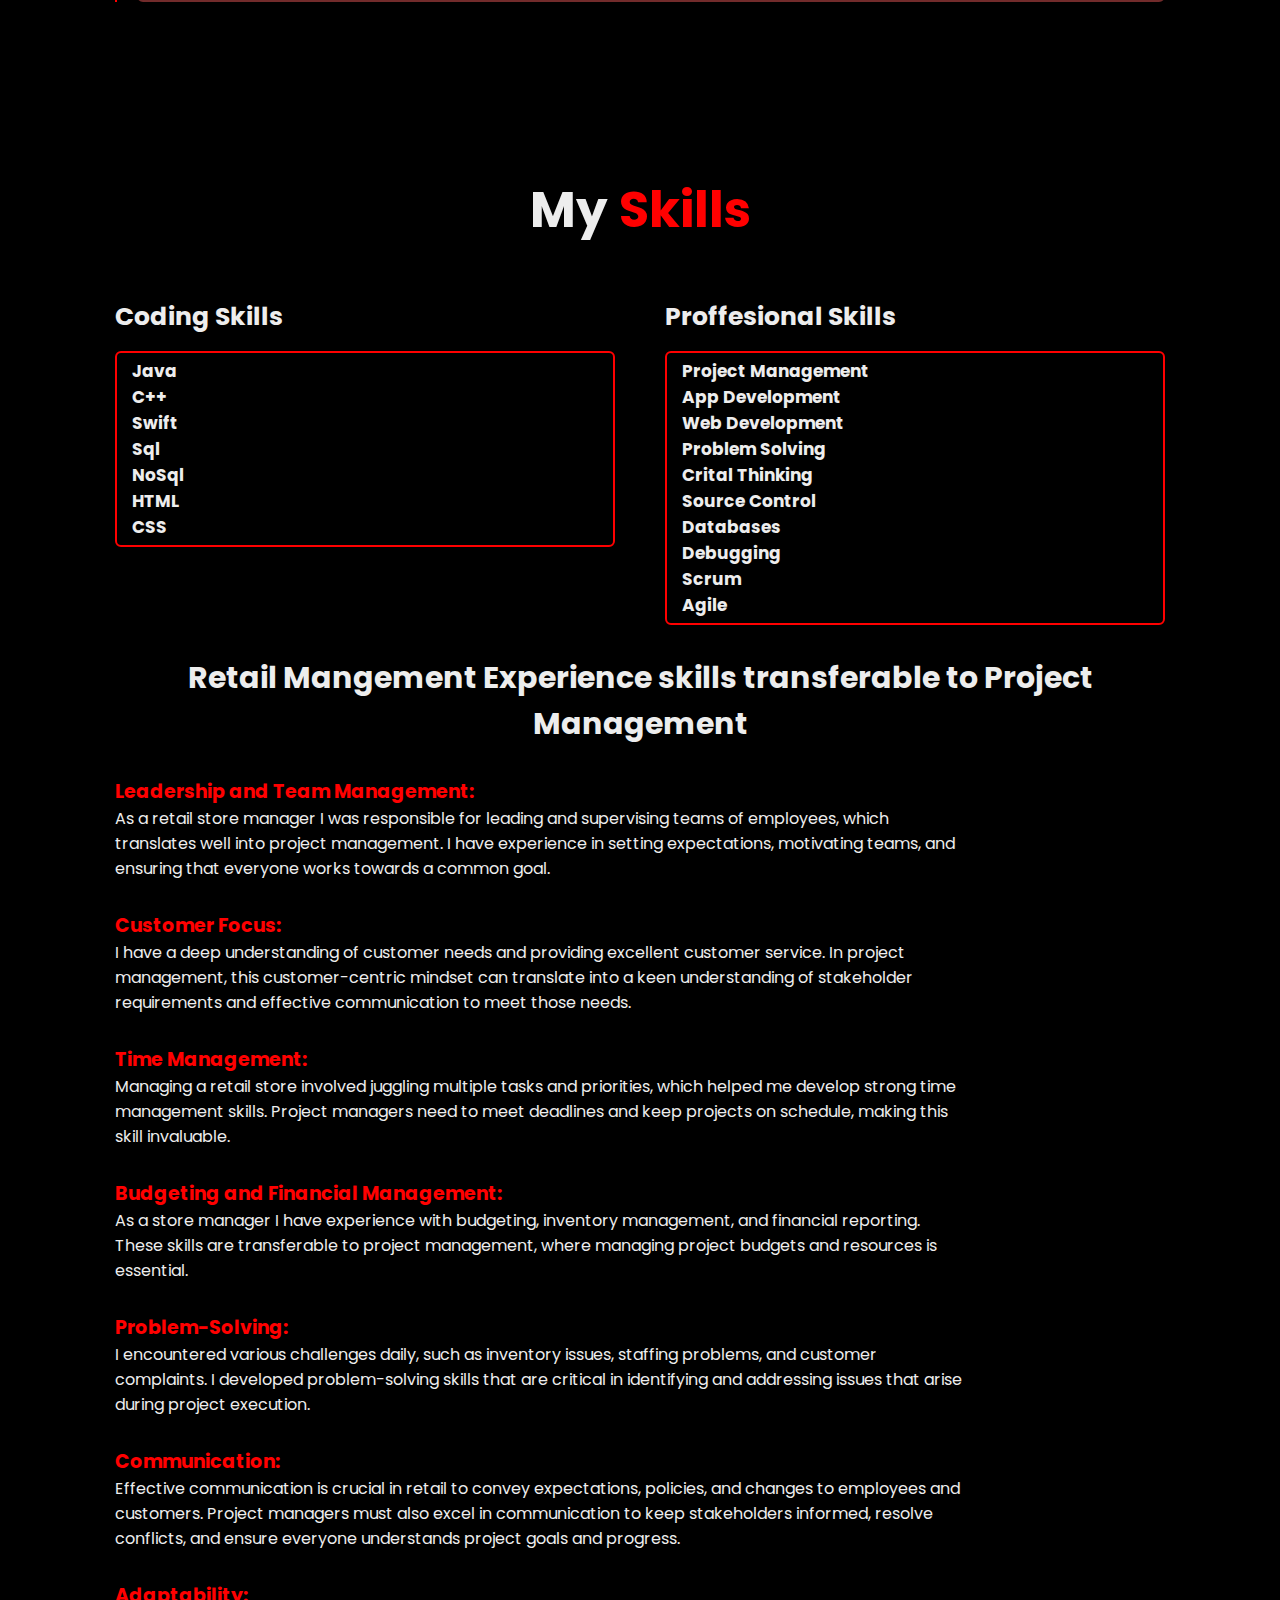
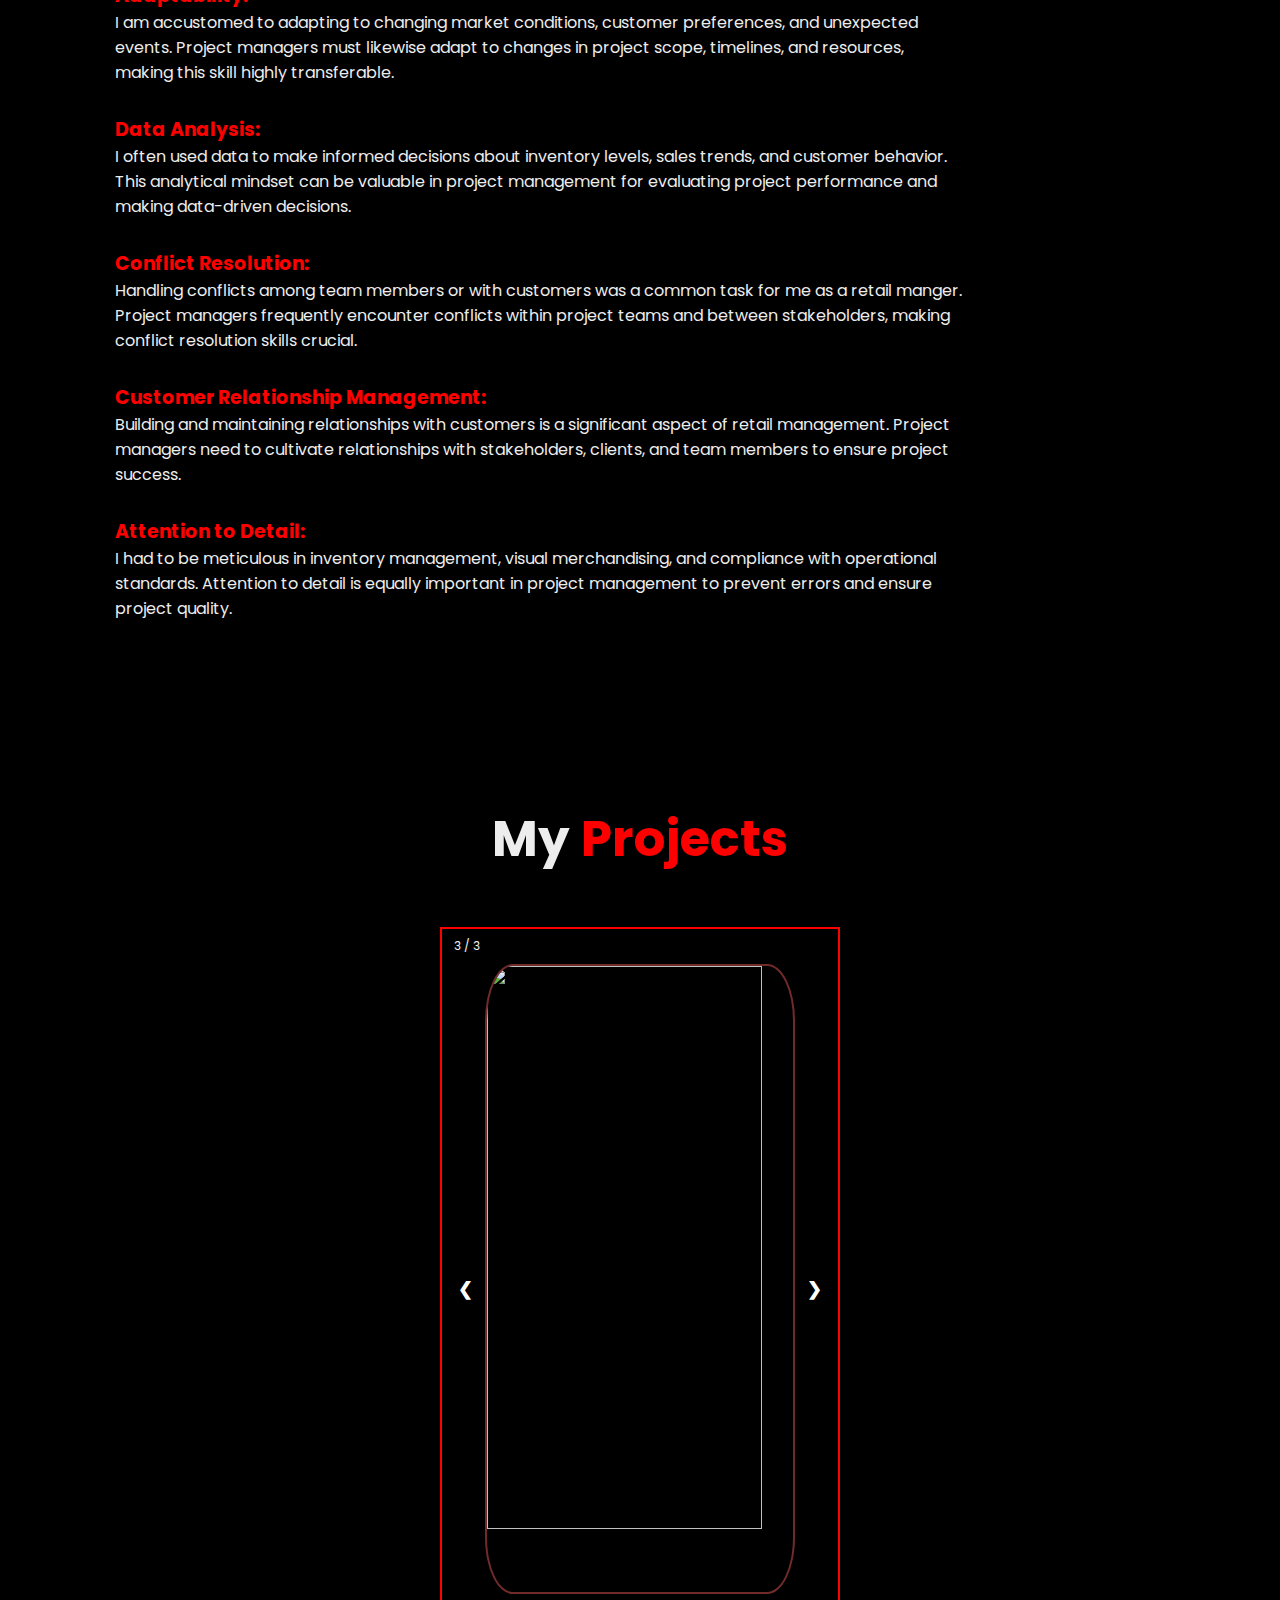
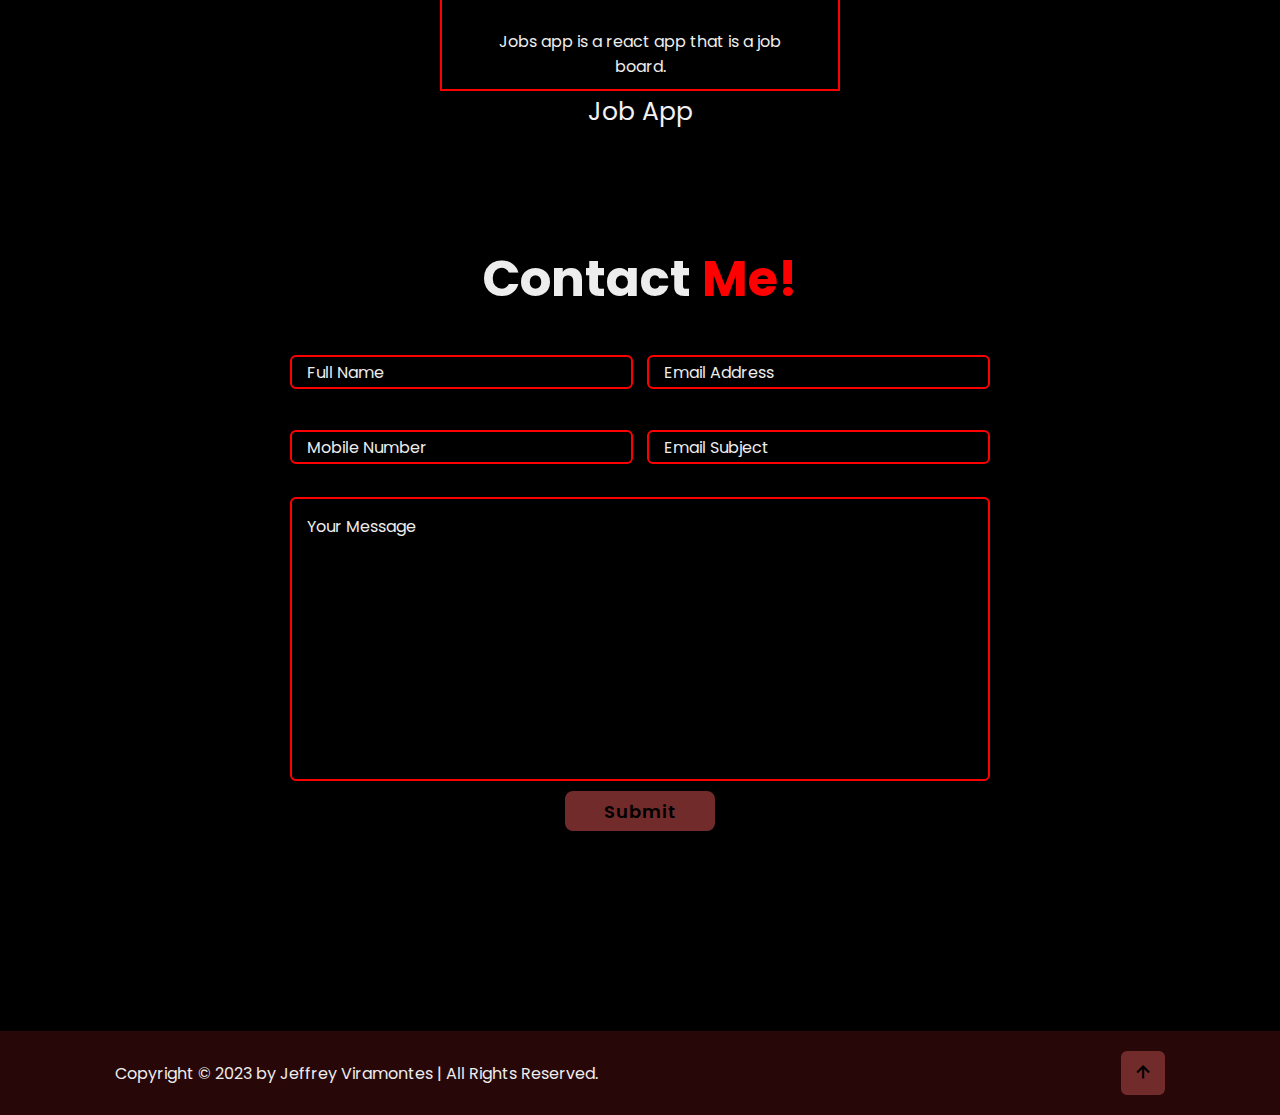
==== commit 6b02fdc1: "Projects Update" ====
--- a/index.html
+++ b/index.html
@@ -222,25 +222,35 @@
             <div class="slideshow-container">
 
                 <!-- Full-width images with number and caption text -->
+
                 <div class="mySlides fade">
-                <div class="numbertext">1 / 2</div>
-                <div class="projects-img">
-                    <img src="images/Tasker.png" alt="">
-                </div>
-                <p>The purpose of the Tasker mobile app is to create a marketplace for people to post short-term jobs or 
-                    “tasks” that freelance employees called “Taskers” can complete for them.</p>
-                <div class="text">Tasker</div>
+                    <div class="numbertext">3 / 3</div>
+                    <div class="projects-img">
+                        <img src="images/JobsAppMain.PNG" alt="">
+                    </div>
+                    <p>Jobs app is a react app that is a job board.</p>
+                    <div class="text">Job App</div>
                 </div>
             
                 <div class="mySlides fade">
-                <div class="numbertext">2 / 2</div>
+                <div class="numbertext">2 / 3</div>
                 <div class="projects-img">
                     <img src="images/vehicleMaintance.png" alt="">
                 </div>
                 <p>Vehicle Maintenance is a web app that manages fleet maintance.</p>
                 <div class="text">Vehicle Maintenance</div>
-            </div>
-            
+                </div>
+
+                <div class="mySlides fade">
+                    <div class="numbertext">1 / 3</div>
+                    <div class="projects-img">
+                        <img src="images/Tasker.png" alt="">
+                    </div>
+                    <p>The purpose of the Tasker mobile app is to create a marketplace for people to post short-term jobs or 
+                        “tasks” that freelance employees called “Taskers” can complete for them.</p>
+                    <div class="text">Tasker</div>
+                    </div>
+
                 <!-- Next and previous buttons -->
                 <a class="prev" onclick="plusSlides(-1)">&#10094;</a>
                 <a class="next" onclick="plusSlides(1)">&#10095;</a>
--- a/css/style.css
+++ b/css/style.css
@@ -378,46 +378,109 @@
     background: var(--bg-color);
 }
 
-.skills .skills-row,
-.projects .projects-row{
+.skills .skills-row{
     display: flex;
     flex-wrap: wrap;
     gap: 5rem;
 }
 
-.skills-row .skills-col,
-.projects-row .projects-col{
+.skills-row .skills-col{
     flex: 1 1 40rem;
 }
 
-.skills-col .title,
-.projects-col .title{
+.skills-col .title{
     font-size: 2.5rem;
     margin:  0 0 1.5rem;
 }
 
-.skills-box .skills-content,
-.projects-box .projects-content {
+.skills-box .skills-content{
     position: relative;
     border: .2rem solid red;
     border-radius: .6rem;
     padding: .5rem 1.5rem;
 }
 
-.skills-content h3,
-.projects-content p{
+.skills-content h3{
     font-size: 1.7rem;
     display: flex;
 }
 
-.projects-content
-{
-    display: flex;
-    flex-direction: column;
-    justify-content: center;
-    align-items: center;
+/* Slideshow container */
+.slideshow-container {
+    max-width: 40rem;
+    position: relative;
+    border: .2rem solid red;
+    margin: auto;
+  }
+  
+  /* Hide the images by default */
+  .mySlides {
+    display: none;
+  }
+  
+  .mySlides .projects-img{
+      width: 37rem;
+      padding-left: 2.6rem;
+  }
+  
+  .mySlides p{
+      font-size: 1.6rem;
+      text-align: center;
+      padding: 0 3rem 1rem;
+  }
+  
+  /* Next & previous buttons */
+  .prev, .next {
+    cursor: pointer;
+    position: absolute;
+    top: 35rem;
+    width: auto;
+    margin-top: -20px;
+    padding: 16px;
+    color: white;
+    font-weight: bold;
+    font-size: 18px;
+    transition: 0.6s ease;
+    border-radius: 0 3px 3px 0;
+    user-select: none;
+  }
+  
+  /* Position the "next button" to the right */
+  .next {
+    right: 0;
+    border-radius: 3px 0 0 3px;
+  }
+  
+  /* On hover, add a black background color with a little bit see-through */
+  .prev:hover, .next:hover {
+    background-color: rgba(97, 94, 94, 0.459);
+  }
+  
+  /* Caption text */
+  .text {
+    color: #f2f2f2;
+    font-size: 2.5rem;
+    padding: 8px 12px;
+    position: absolute;
+    bottom: -50px;
+    width: 100%;
     text-align: center;
-}
+  }
+  
+  /* Number text (1/3 etc) */
+  .numbertext {
+    color: #f2f2f2;
+    font-size: 12px;
+    padding: 8px 12px;
+    position: absolute;
+    top: 0;
+  }
+  
+  /* Fading animation */
+  .fade {
+    animation-name: fade;
+    animation-duration: 1.5s;
+  }
 
 .projects-img{
     position: relative;
@@ -700,3 +763,11 @@
         opacity: 0;
     }
 }
+
+* {box-sizing:border-box}
+
+
+@keyframes fade {
+  from {opacity: .4} 
+  to {opacity: 1}
+}
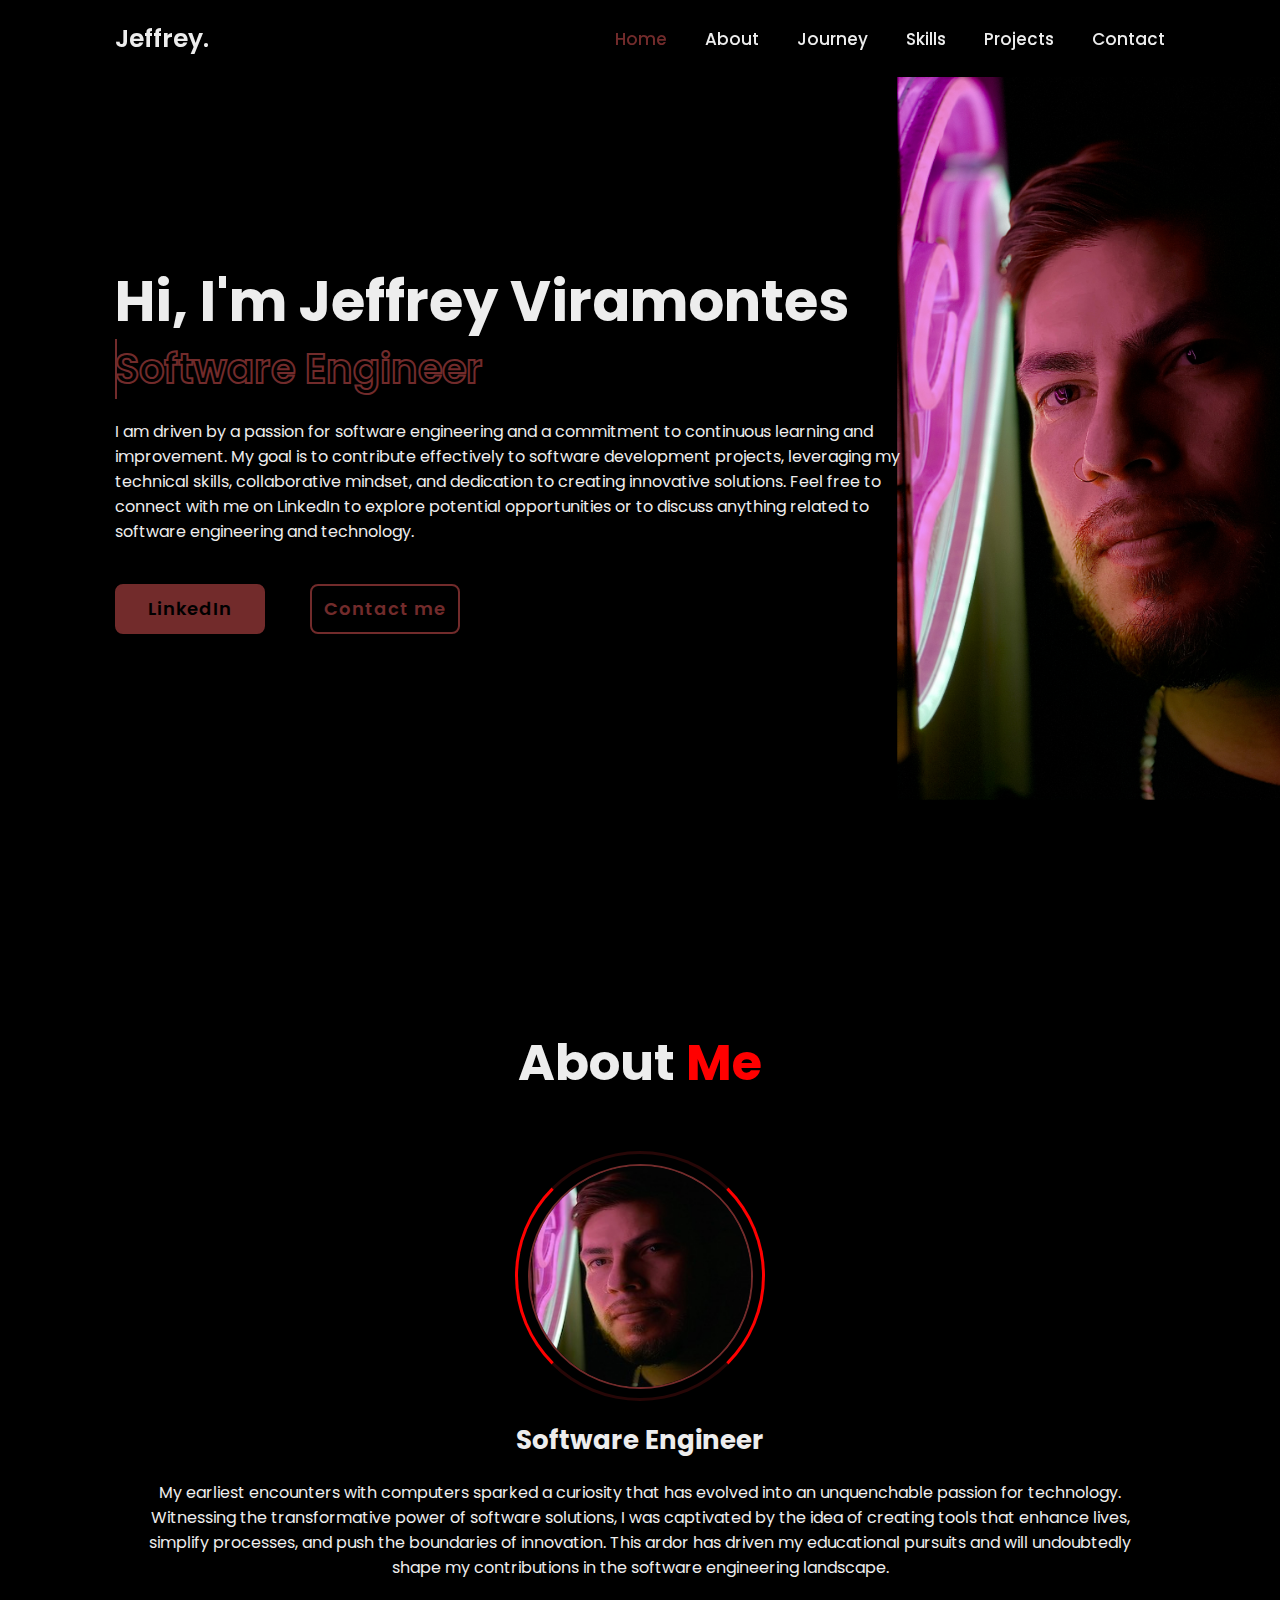
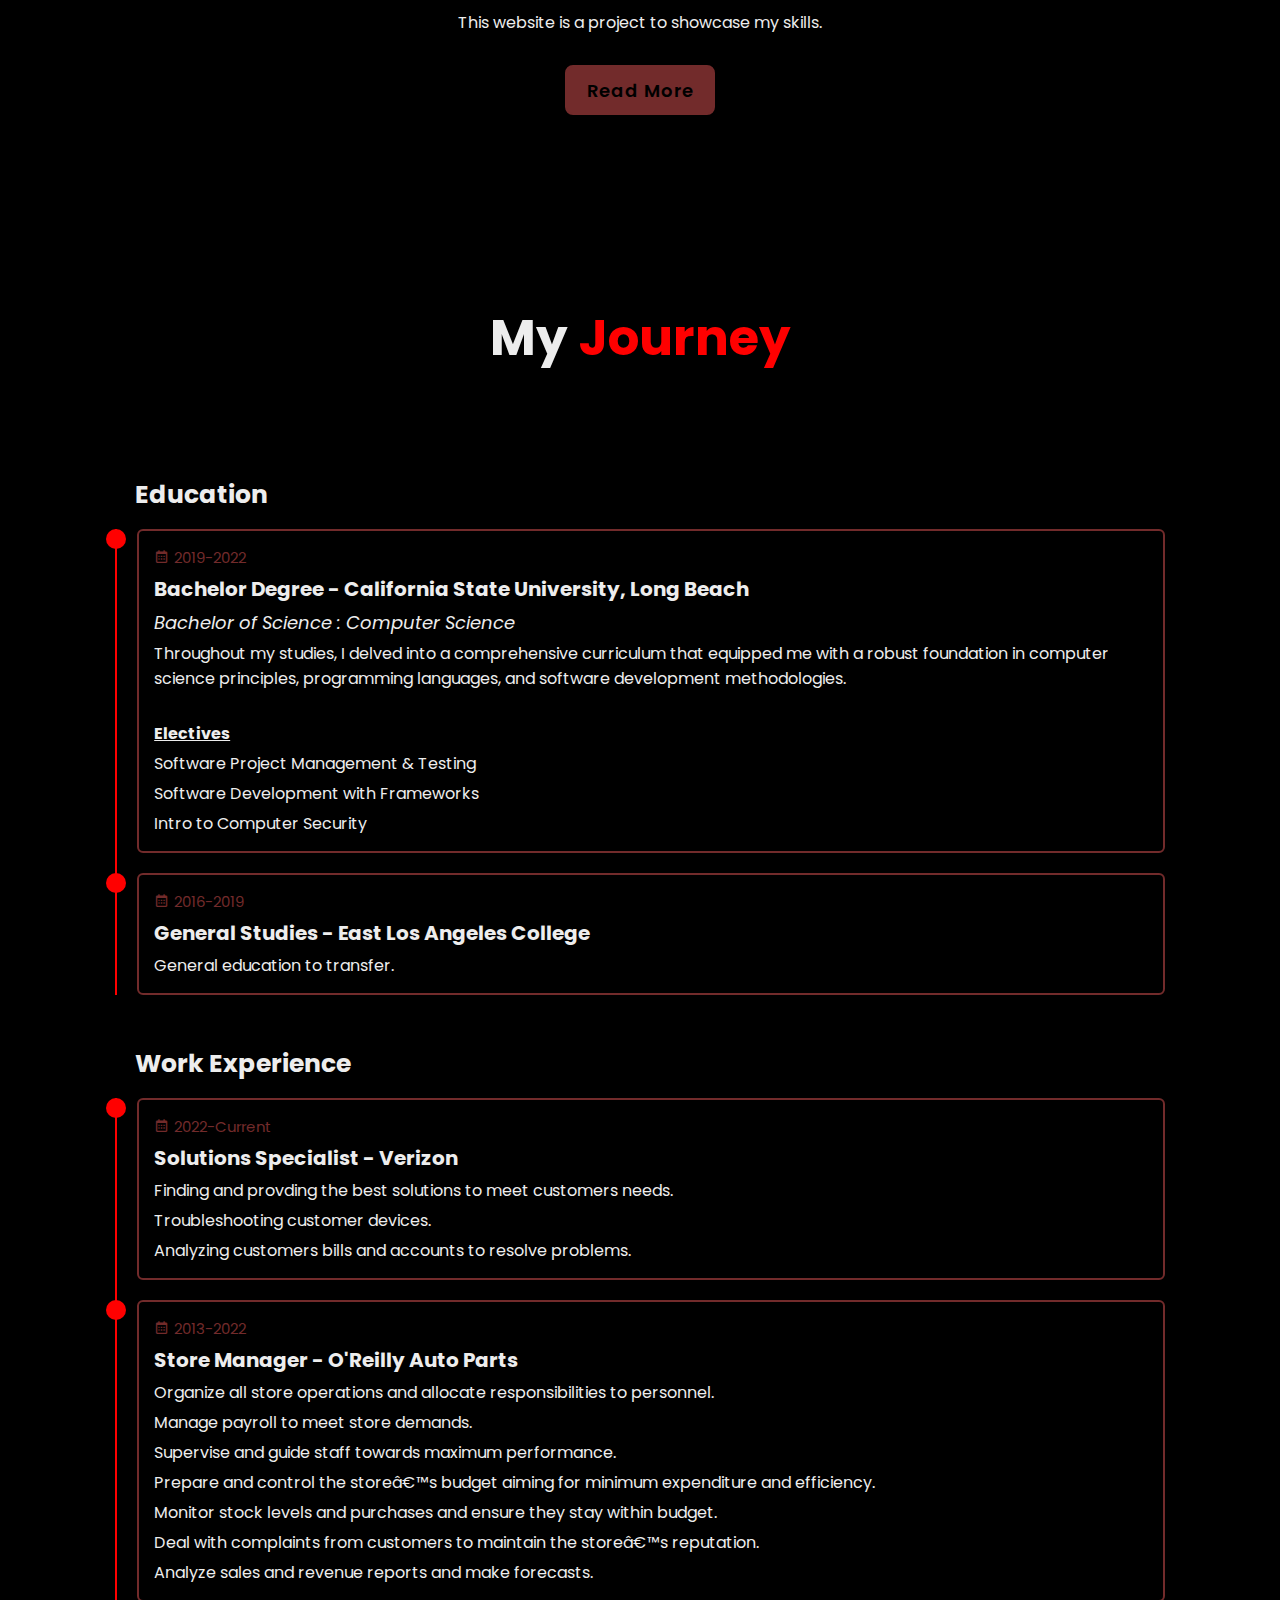
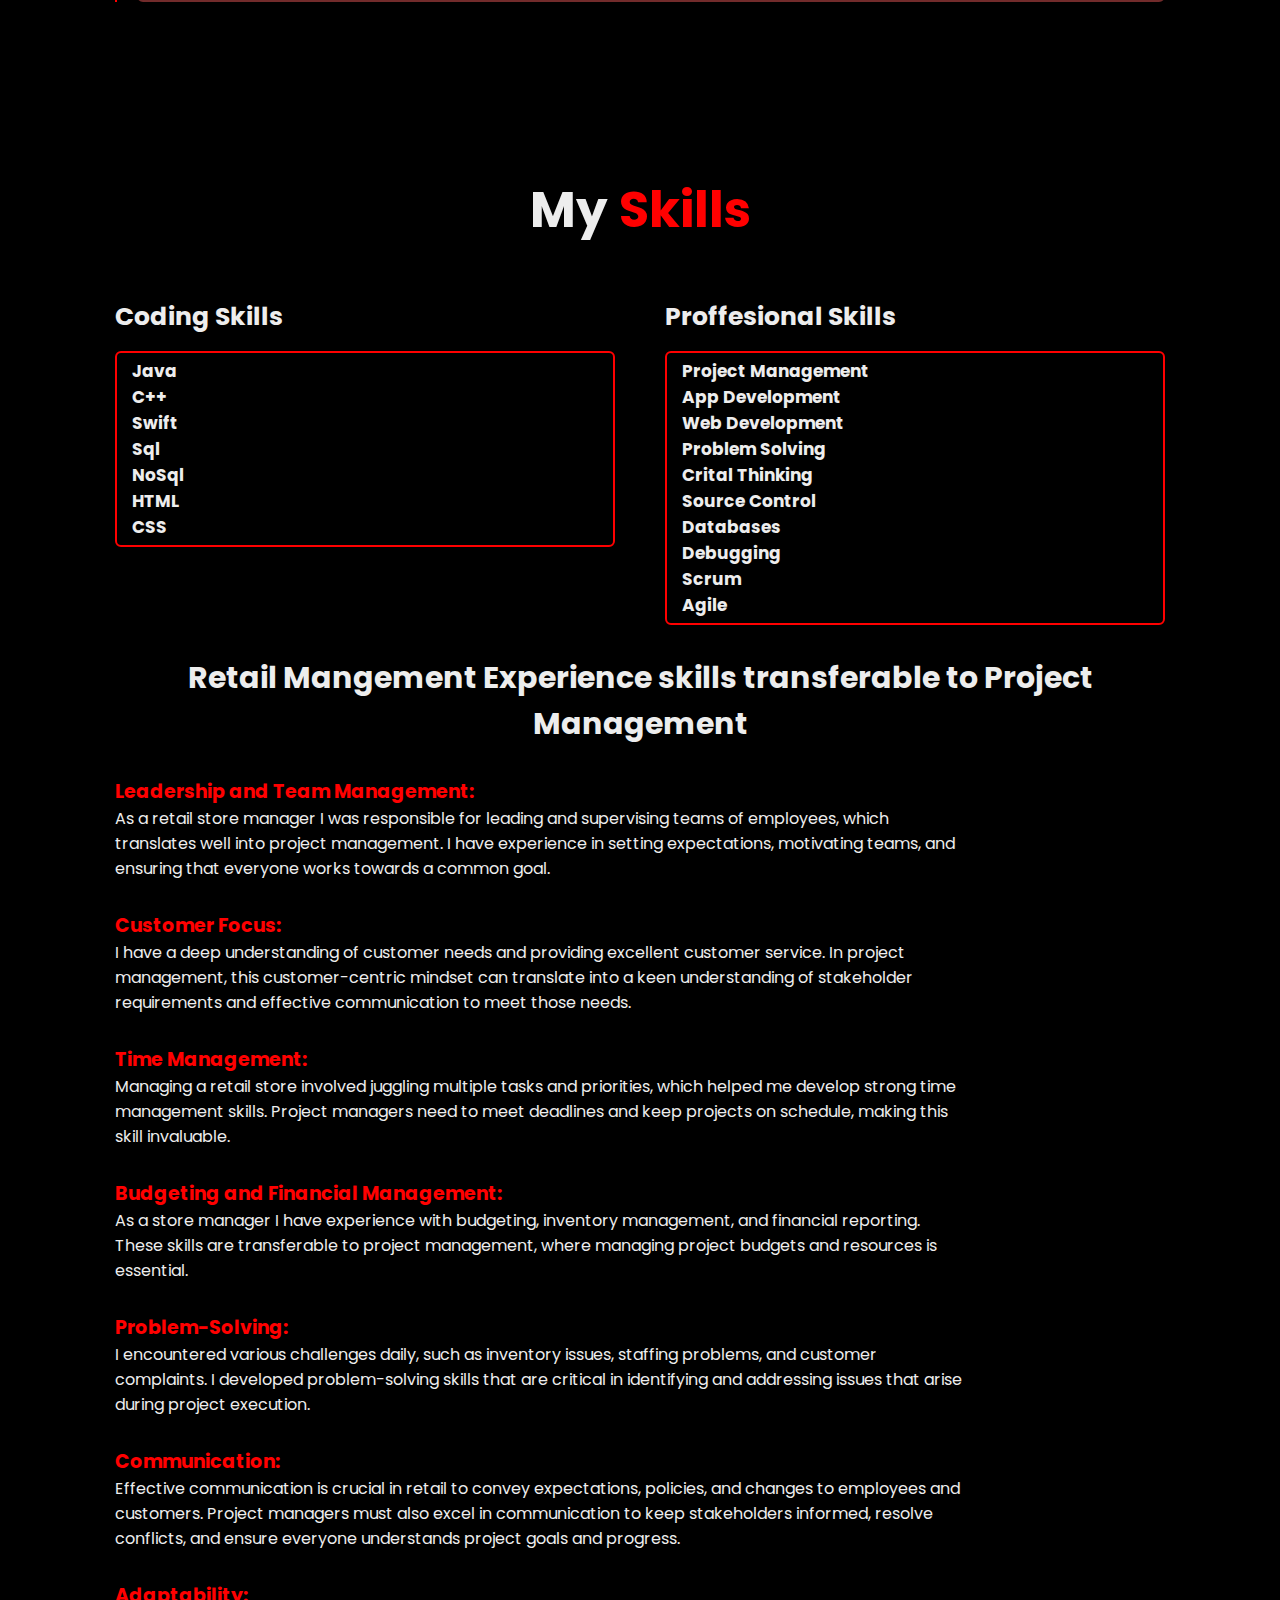
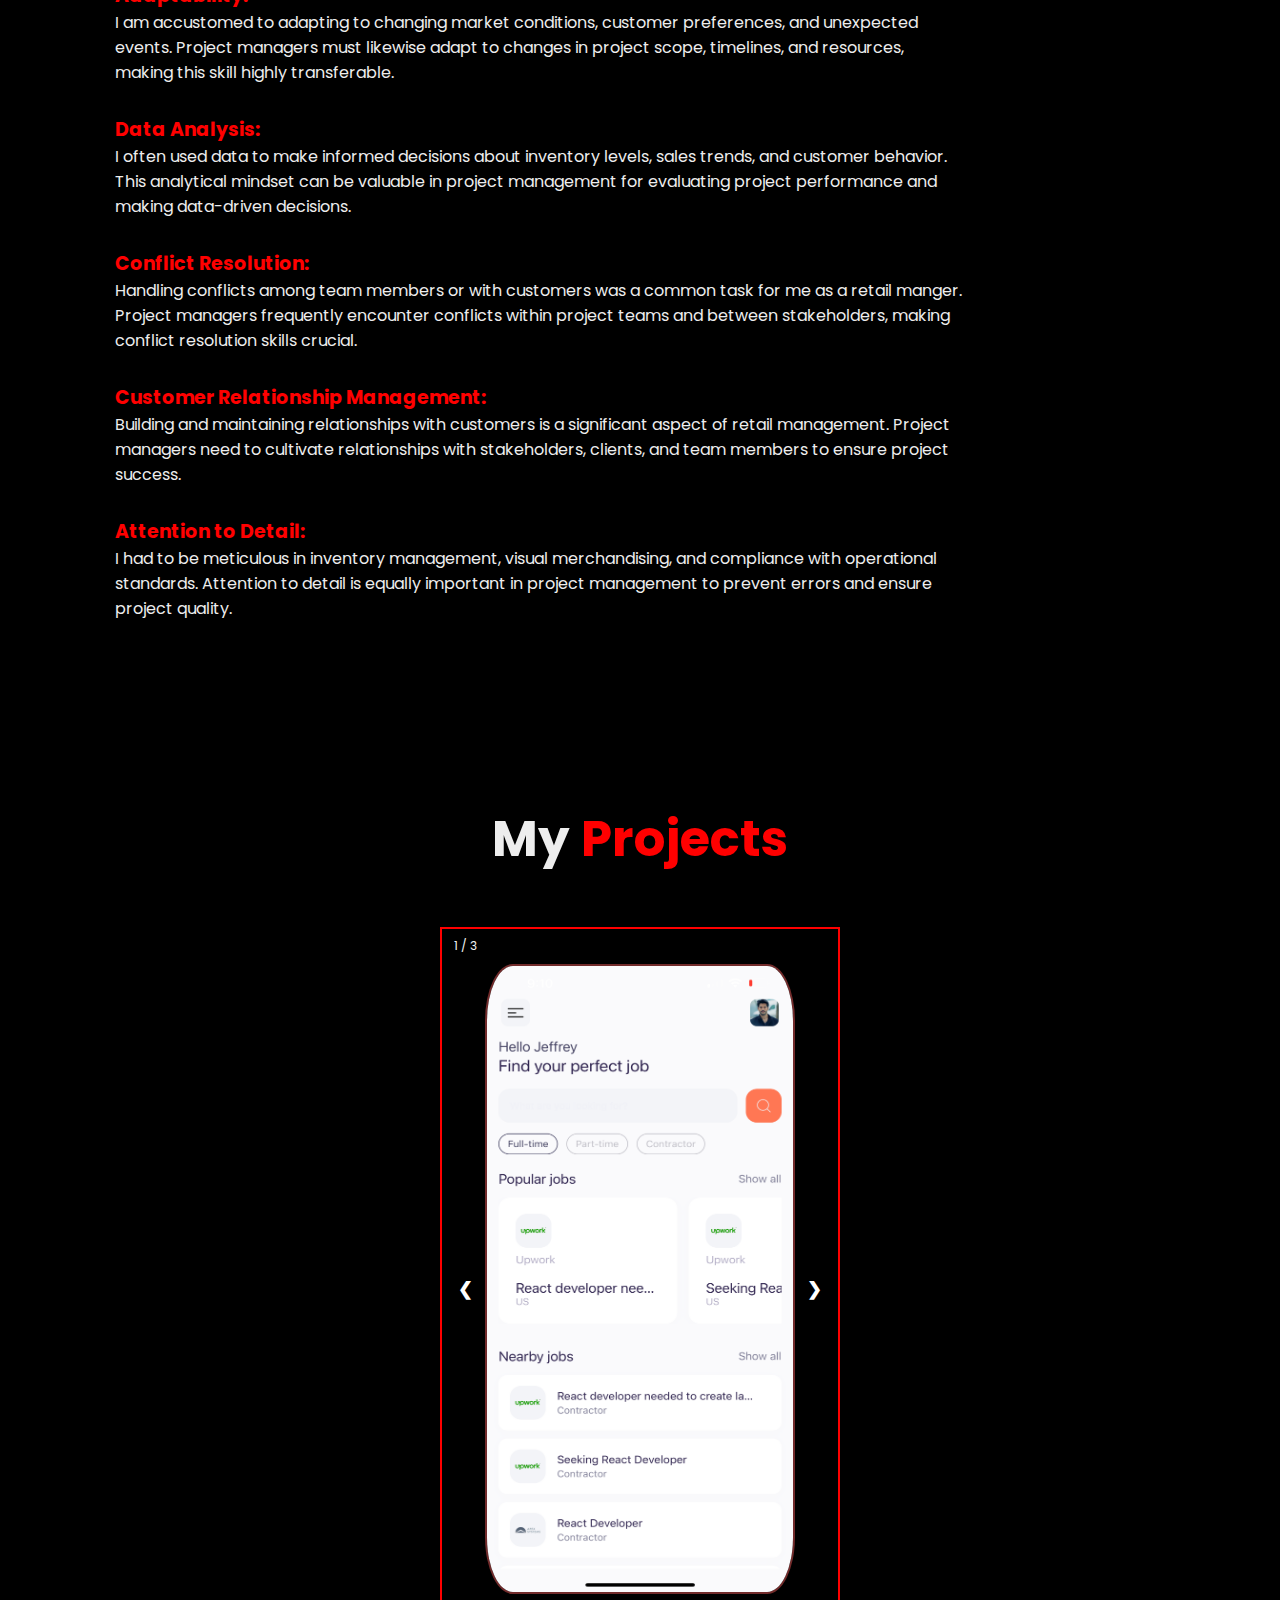
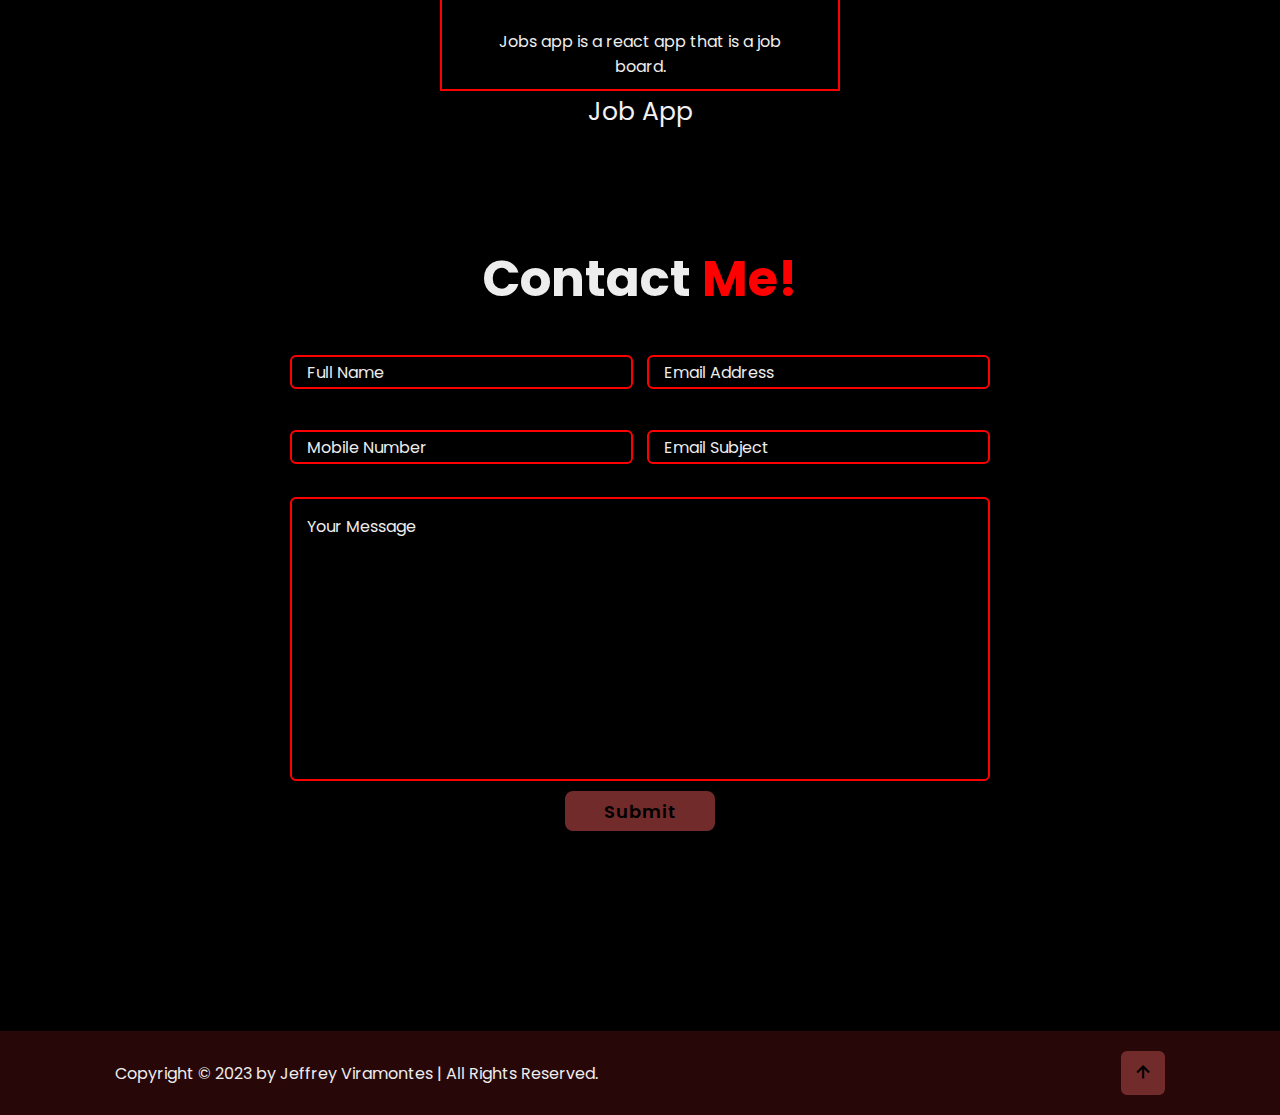
==== commit e8f29b97: "Update index.html" ====
--- a/index.html
+++ b/index.html
@@ -224,7 +224,7 @@
                 <!-- Full-width images with number and caption text -->
 
                 <div class="mySlides fade">
-                    <div class="numbertext">3 / 3</div>
+                    <div class="numbertext">1 / 3</div>
                     <div class="projects-img">
                         <img src="images/JobsAppMain.PNG" alt="">
                     </div>
@@ -242,7 +242,7 @@
                 </div>
 
                 <div class="mySlides fade">
-                    <div class="numbertext">1 / 3</div>
+                    <div class="numbertext">3 / 3</div>
                     <div class="projects-img">
                         <img src="images/Tasker.png" alt="">
                     </div>
